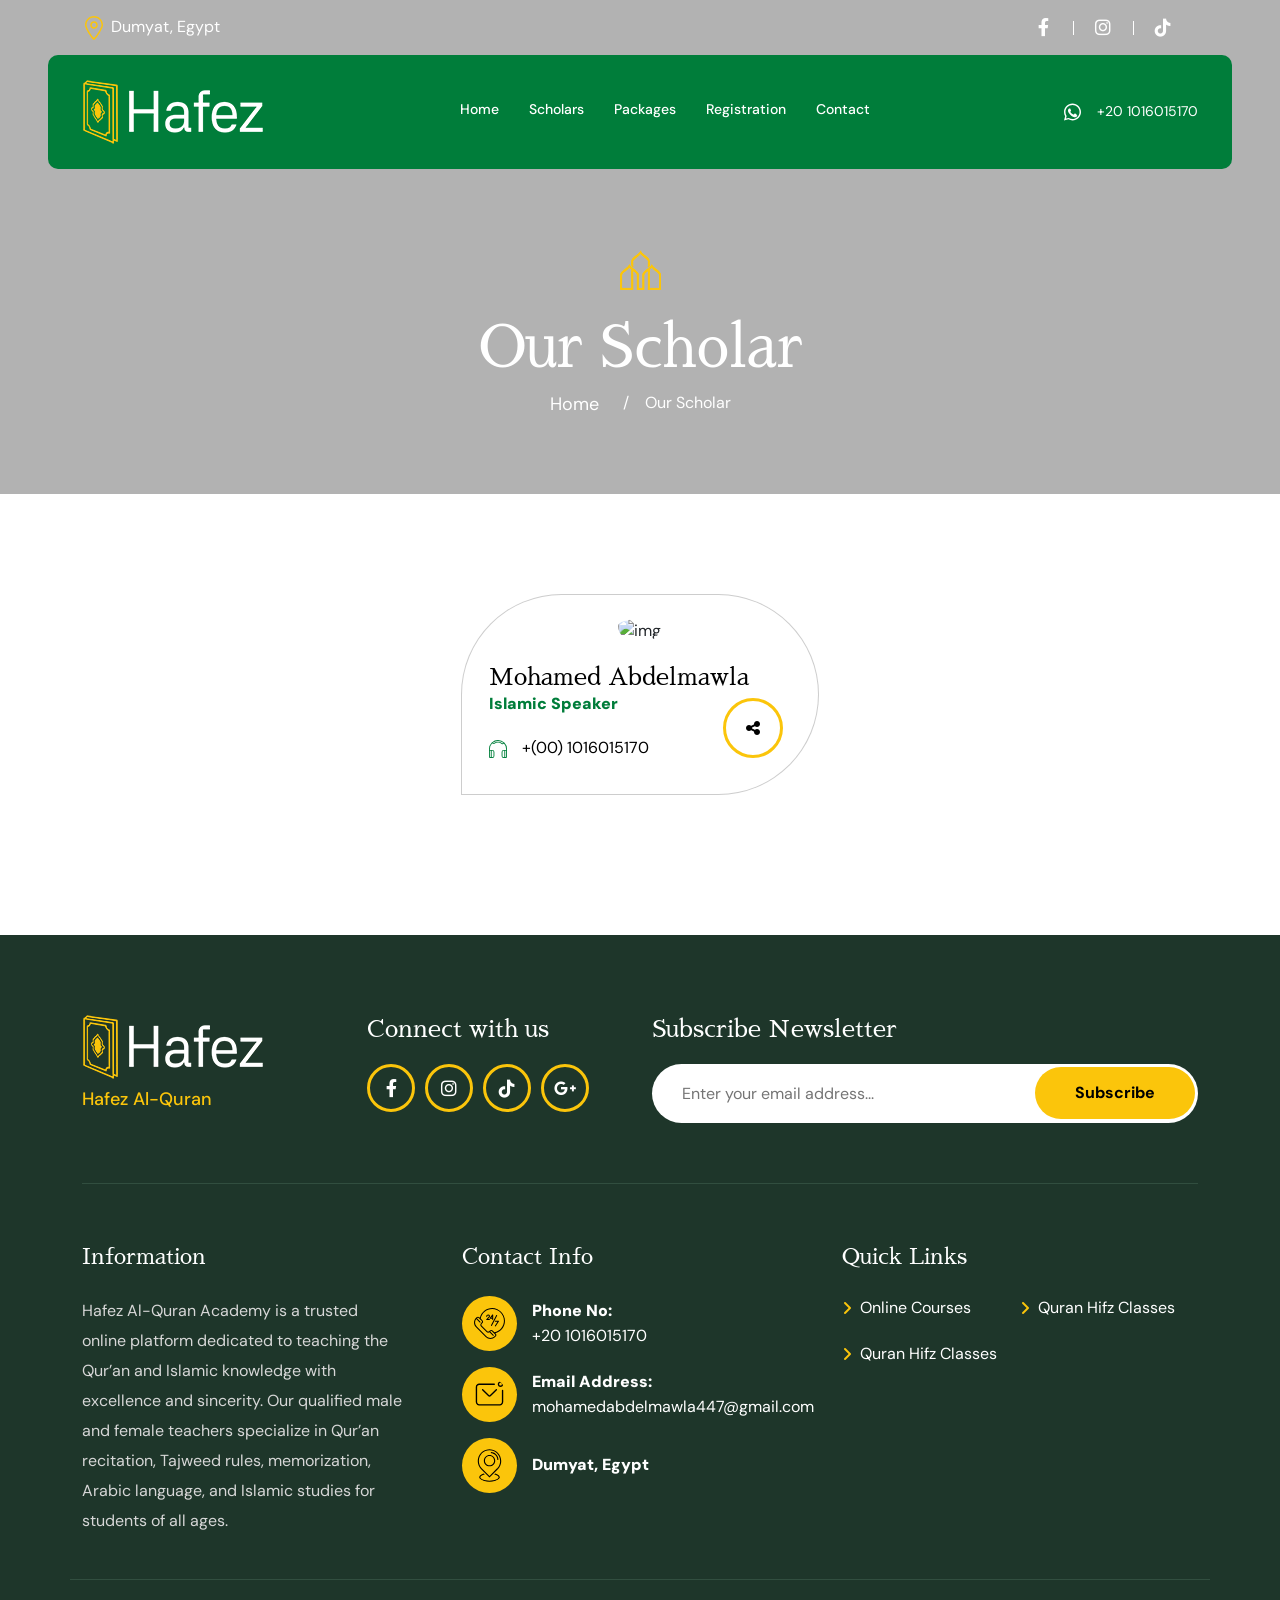
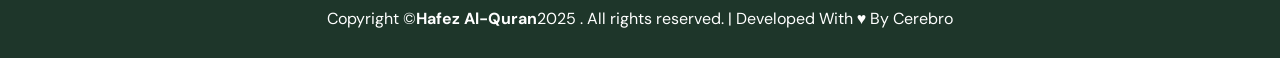
==== our-scholar.html @ 929da07e "Add files via upload" ====
<!DOCTYPE html>
<html lang="zxx">

<head>
  <meta charset="utf-8" />
  <meta name="viewport" content="width=device-width, initial-scale=1.0" />
  <title>Ibadah - Our Scholar</title>
  <link rel="icon" href="img/favicon.png" />
  <!-- CSS only -->
  <link rel="stylesheet" type="text/css" href="css/bootstrap.min.css" />
  <!-- fancybox -->
  <link rel="stylesheet" href="css/jquery.fancybox.min.css" />
  <link rel="stylesheet" href="css/nice-select.css" />
  <!-- Font Awesome 6 -->
  <link rel="stylesheet" href="css/fontawesome.min.css" />
  <!-- style -->
  <link rel="stylesheet" href="css/style.css" />
  <!-- responsive -->
  <link rel="stylesheet" href="css/responsive.css" />
  <script src="js/jquery-3.6.0.min.js"></script>
  <script src="js/preloader.js"></script>
</head>

<body>
  <!-- preloader -->
  <!-- <div class="preloader">
    <div class="loader">
      <div class="dot"></div>
      <div class="dot"></div>
      <div class="dot"></div>
      <div class="dot"></div>
    </div>
  </div> -->
  <!-- preloader end -->
  <!-- header -->
  <header>
    <div class="container">
      <div class="top-bar">
  
  
        <div class="row align-items-center">
  
          <div class="col-xl-6">
            <div class="d-flex align-items-center justify-content-start login">
              <div class="location">
                <i>
                  <svg width="24px" height="24px" viewBox="-4 0 32 32" version="1.1" xmlns="http://www.w3.org/2000/svg"
                    xmlns:xlink="http://www.w3.org/1999/xlink">
                    <g stroke="none" stroke-width="1" fill="none" fill-rule="evenodd">
                      <g transform="translate(-104.000000, -411.000000)" fill="#fbc50b">
                        <path
                          d="M116,426 C114.343,426 113,424.657 113,423 C113,421.343 114.343,420 116,420 C117.657,420 119,421.343 119,423 C119,424.657 117.657,426 116,426 L116,426 Z M116,418 C113.239,418 111,420.238 111,423 C111,425.762 113.239,428 116,428 C118.761,428 121,425.762 121,423 C121,420.238 118.761,418 116,418 L116,418 Z M116,440 C114.337,440.009 106,427.181 106,423 C106,417.478 110.477,413 116,413 C121.523,413 126,417.478 126,423 C126,427.125 117.637,440.009 116,440 L116,440 Z M116,411 C109.373,411 104,416.373 104,423 C104,428.018 114.005,443.011 116,443 C117.964,443.011 128,427.95 128,423 C128,416.373 122.627,411 116,411 L116,411 Z">
                        </path>
                      </g>
                    </g>
                  </svg> </i><span>Dumyat, Egypt</span>
              </div>
            </div>
          </div>
  
  
          <div class="col-xl-6">
            <div class="d-flex  justify-content-end">
              <ul class="social-media">
                <li>
                  <a href="https://www.facebook.com/share/1EqJup7CQc/?mibextid=wwXIfr"><i
                      class="fab fa-facebook-f icon"></i></a>
                </li>
                <li>
                  <a href="https://www.instagram.com/hafezalquran7?igsh=MWo2bjRhZ3BvcGZ4eg%3D%3D&utm_source=qr "><i
                      class="fab fa-instagram icon"></i></a>
                </li>
                <li>
                  <a href="http://www.tiktok.com/@hafezalquranacademy"><i class="fa-brands fa-tiktok"></i></a>
                </li>
              </ul>
            </div>
          </div>
  
  
        </div>
  
  
  
      </div>
      <div class="bottom-bar">
        <div class="two-bar">
          <div class="d-flex align-items-center justify-content-between">
            <div class="logo">
              <a href="index.html">
                <img alt="logo" src="img/logo.png" />
              </a>
            </div>
            <div class="bar-menu">
              <i class="fa-solid fa-bars"></i>
            </div>
          </div>
          <nav class="navbar">
            <ul class="navbar-links">
              <li class="navbar-dropdown">
                <a href="index.html">Home</a>
              </li>
              <li class="navbar-dropdown">
                <a href="our-scholar.html">Scholars</a>
              </li>
              <li class="navbar-dropdown">
                <a href="pricing-packages.html">Packages</a>
              </li>
              <li class="navbar-dropdown">
                <a href="registration.html">Registration</a>
              </li>
              <li class="navbar-dropdown">
                <a href="contact.html">Contact</a>
              </li>
            </ul>
          </nav>
          <div class="header-search">
            <a href="https://wa.me/+201016015170">
              <svg xmlns="http://www.w3.org/2000/svg" viewBox="0 0 256 256" width="48" height="48" fill="#25D366">
                <path
                  d="M128 0C57.3 0 0 57.3 0 128c0 22.6 5.9 44.5 17.1 63.8L0 256l65.1-17.1C84.5 250.1 106.4 256 128 256c70.7 0 128-57.3 128-128S198.7 0 128 0zm0 234c-19.7 0-38.8-5.3-55.6-15.2l-3.9-2.3-38.7 10.2 10.3-37.7-2.6-4.1C27.7 165.8 22 147.1 22 128 22 69.6 69.6 22 128 22s106 47.6 106 106-47.6 106-106 106zm58.2-72.5c-3.2-1.6-18.8-9.3-21.7-10.4-2.9-1.1-5-1.6-7.1 1.6-2.1 3.2-8.2 10.4-10.1 12.5-1.9 2.1-3.7 2.4-6.9.8-18.8-9.4-31.1-16.8-43.6-37.9-3.3-5.6 3.3-5.3 9.4-17.6 1-2 0.5-3.7-0.2-5.3-0.8-1.6-7.5-18-10.3-24.6-2.7-6.6-5.5-5.7-7.6-5.8-2-.1-4.4-.1-6.8-.1-2.3 0-6 0.9-9.1 4.3-3.2 3.5-12 11.6-12 28.5 0 16.9 12.3 33.2 14 35.5 1.6 2.3 24.3 39.6 59 55.6 8.2 3.5 14.6 5.6 19.6 7.1 8.2 2.6 15.7 2.2 21.6 1.3 6.6-1 19.5-7.2 22.3-14.2 2.7-7 2.7-13 1.9-14.2-.8-1.2-2.9-1.9-6.1-3.5z" />
              </svg>
              +20 1016015170</a>
          </div>
        </div>
      </div>
      <div class="mobile-nav hmburger-menu" id="mobile-nav" style="display: block">
        <div class="res-log">
          <a href="index.html">
            <img src="img/logo.png" alt="Responsive Logo" class="white-logo" />
          </a>
        </div>
        <ul>
          <li><a href="index.html">Home</a></li>
          <li class="navbar-dropdown">
            <a href="our-scholar.html">Scholars</a>
          </li>
          <li class="navbar-dropdown">
            <a href="pricing-packages.html">Packages</a>
          </li>
          <li class="navbar-dropdown">
            <a href="registration.html">Registration</a>
          </li>
          <li><a href="contact.html">Contact</a></li>
        </ul>
        <a href="JavaScript:void(0)" id="res-cross"></a>
      </div>
  </header>
  <!-- header end -->
  <section class="bannr-section" style="background-image: url(https://via.placeholder.com/1920x540)">
    <div class="container">
      <div class="bannr-text">
        <img src="img/heading-img.png" alt="icon" />
        <h2>Our Scholar</h2>
        <ol class="breadcrumb">
          <li class="breadcrumb-item">
            <a href="index.html">Home</a>
          </li>
          <li class="breadcrumb-item active" aria-current="page">
            Our Scholar
          </li>
        </ol>
      </div>
    </div>
  </section>




  <section class="gap our-scholar">
    <div class="container">
      <div class="Scholars_Items">

        <div class="scholars">
          <div class="opening-time hoverimg">
            <figure>
              <img src="https://pub-00c1b5b5b6ff441d87b85bd6e5e3a1e9.r2.dev/teacherFace.png" alt="img" />
            </figure>
            <div class="opening-time-text">
              <h3><a href="scholar-details.html">Mohamed Abdelmawla</a></h3>
              <span>Islamic Speaker</span>
              <a href="https://wa.me/201016015170"><svg xmlns="http://www.w3.org/2000/svg" viewBox="0 0 512 512">
                  <path
                    d="M442.77,80.93l.27-.27-9.39-9a256,256,0,0,0-351.8-3.23h0l-.29.28-9.43,8.77.23.23A257,257,0,0,0,0,256V480a32,32,0,0,0,32,32H94.4a59.2,59.2,0,0,0,59.2-59.2v-112a59.2,59.2,0,0,0-59.2-59.2H25.6V256A231.25,231.25,0,0,1,90.48,95.78l6.95,6.95c15.42,15.41,39.38,17.79,56.95,5.66a179.16,179.16,0,0,1,206,2,44.07,44.07,0,0,0,25.82,8.34,45.65,45.65,0,0,0,32.29-13.53L424.66,99A228.56,228.56,0,0,1,486.4,256v25.6H417.6a59.2,59.2,0,0,0-59.2,59.2v112A59.2,59.2,0,0,0,417.6,512H480a32,32,0,0,0,32-32V256A254,254,0,0,0,442.77,80.93ZM76.8,307.2H94.4A33.64,33.64,0,0,1,128,340.8v112a33.64,33.64,0,0,1-33.6,33.6H76.8Zm-25.6,0V486.4H32a6.41,6.41,0,0,1-6.4-6.4V307.2ZM400.41,87.09c-6.81,6.82-17.59,7.91-25.06,2.51a204.77,204.77,0,0,0-235.51-2.3c-7.42,5.13-17.65,4-24.31-2.68l-6.26-6.26a230.51,230.51,0,0,1,297,2.89ZM435.2,486.4H417.6A33.64,33.64,0,0,1,384,452.8v-112a33.64,33.64,0,0,1,33.6-33.6h17.6Zm51.2-6.4a6.41,6.41,0,0,1-6.4,6.4H460.8V307.2h25.6V480Z" />
                </svg>+(00) 1016015170</a>
            </div>
          </div>
          <div class="share-nodes">
            <a href="#"><i class="fa-solid fa-share-nodes"></i></a>
            <ul class="social-media">
              <li>
                <a href="https://www.facebook.com/share/16Pg9MuuJW/?mibextid=wwXIfr"><i
                    class="fab fa-facebook-f icon"></i></a>
              </li>
              <li>
                <a href="https://www.instagram.com/mohamed_n.abdelmawla?igsh=MXYzZWIwYjB5d2E4bQ%3D%3D&utm_source=qr "><i
                    class="fab fa-instagram icon"></i></a>
              </li>
              <li>
                <a href="https://www.tiktok.com/@mohamed_abdelmawla1?_t=ZS-8vRrGlW7H5c&_r=1"><i
                    class="fa-brands fa-tiktok"></i></a>
              </li>
            </ul>
          </div>
        </div>
      </div>
      <!-- <div class="center">
        <ul class="pagination">
          <li class="prev"><a href="#">Prev</a></li>
          <li><a href="#">1</a></li>
          <li><a href="#">2</a></li>
          <li><a href="#">3</a></li>
          <li><a href="#">...</a></li>
          <li><a href="#">18</a></li>
          <li class="next"><a href="#">next</a></li>
        </ul>
      </div> -->
    </div>
  </section>
  <footer style="background-image: url(https://via.placeholder.com/1920x760)">
    <div class="container">
      <div class="footer-top">
        <div class="row">
          <div class="col-lg-3 col-md-6">
            <div class="footer-logo">
              <img src="img/logo.png" alt="logo" />
              <h3>Hafez Al-Quran</h3>
            </div>
          </div>
          <div class="col-lg-3 col-md-6">
            <div class="connect-with">
              <h4>Connect with us</h4>
              <ul class="social-media">
                <li>
                  <a href="https://www.facebook.com/share/1EqJup7CQc/?mibextid=wwXIfr"><i
                      class="fab fa-facebook-f icon"></i></a>
                </li>
                <li>
                  <a href="https://www.instagram.com/hafezalquran7?igsh=MWo2bjRhZ3BvcGZ4eg%3D%3D&utm_source=qr "><i
                      class="fab fa-instagram icon"></i></a>
                </li>
                <li>
                  <a href="http://www.tiktok.com/@hafezalquranacademy"><i class="fa-brands fa-tiktok"></i></a>
                </li>
                <li>
                  <a href="mailto:mohamedabdelmawla447@gmail.com?subject=Hello&body=I wanted to reach out to you.">
                    <i class="fab fa-google-plus-g icon"></i>
                  </a>
                </li>
  
  
              </ul>
            </div>
          </div>
          <div class="col-lg-6">
            <div class="connect-with">
              <h4>Subscribe Newsletter</h4>
              <form class="subscribe">
                <input type="text" name="email" placeholder="Enter your email address..." />
                <button class="btn">Subscribe</button>
              </form>
            </div>
          </div>
        </div>
      </div>
      <div class="row Information pb-0">
        <div class="col-lg-4 col-md-6">
          <div class="widget-title">
            <h3>Information</h3>
            <p>
              Hafez Al-Quran Academy is a trusted online platform dedicated to teaching the Qur’an and Islamic knowledge
              with
              excellence and sincerity. Our qualified male and female teachers specialize in Qur’an recitation, Tajweed
              rules,
              memorization, Arabic language, and Islamic studies for students of all ages.
            </p>
          </div>
        </div>
        <div class="col-lg-4 col-md-6">
          <div class="Information widget-title">
            <h3>Contact info</h3>
            <div class="contact-info">
              <i>
                <svg viewBox="0 0 64 64" xmlns="http://www.w3.org/2000/svg" data-name="Layer 1">
                  <path
                    d="m31.965 23.341h-2.992l2.965-2.991c1.005-1.014 1.302-2.534.757-3.873-.526-1.293-1.705-2.11-3.14-2.133-2.196 0-3.982 1.786-3.982 3.981 0 .552.448 1 1 1s1-.448 1-1c0-1.092.889-1.981 2.014-1.981.812.013 1.147.625 1.254.887.193.474.209 1.172-.325 1.71l-4.655 4.695c-.284.287-.368.716-.213 1.089s.519.615.923.615h5.392c.552 0 1-.448 1-1s-.448-1-1-1z" />
                  <path
                    d="m37.2 24.34c0 .552.448 1 1 1s1-.448 1-1v-8.999c0-.429-.274-.811-.681-.948s-.856 0-1.115.342l-4.887 6.428c-.23.303-.269.709-.1 1.05s.516.556.896.556h3.887zm-1.871-3.571 1.871-2.46v2.46z" />
                  <path
                    d="m49.348 26.73h-6.066c-.552 0-1 .448-1 1s.448 1 1 1h4.186l-5.015 7.441c-.309.458-.188 1.08.27 1.388.171.116.366.171.558.171.321 0 .637-.155.83-.441l6.066-9c.207-.307.228-.702.054-1.029-.173-.326-.513-.53-.883-.53z" />
                  <path
                    d="m46.349 15.547c-.488-.257-1.093-.068-1.35.42l-10.128 19.279c-.257.489-.069 1.093.42 1.35.148.078.307.115.464.115.36 0 .708-.194.886-.535l10.128-19.279c.257-.489.069-1.093-.42-1.35z" />
                  <path
                    d="m37.3 2c-11.493 0-21.285 7.795-23.974 18.782l-1.047-1.047c-1.398-1.399-3.838-1.399-5.238 0l-1.206 1.206c-.083.083-.153.173-.233.258-.023.019-.052.027-.074.049-.036.036-.052.083-.082.124-4.698 5.131-4.578 13.119.389 18.086l18.708 18.708c2.552 2.553 5.905 3.829 9.258 3.829s6.706-1.276 9.258-3.829l1.206-1.206c.7-.7 1.085-1.63 1.085-2.619s-.385-1.919-1.085-2.619l-1.047-1.047c10.987-2.689 18.782-12.48 18.782-23.974 0-13.62-11.081-24.7-24.7-24.7zm5.551 53.545-1.206 1.206c-4.326 4.326-11.363 4.325-15.688 0l-18.708-18.708c-3.981-3.981-4.288-10.254-.941-14.601l6.589 6.589c.195.195.451.293.707.293s.512-.098.707-.293c.391-.391.391-1.023 0-1.414l-6.662-6.662.806-.806c.322-.322.75-.499 1.205-.499s.883.177 1.205.499l6.232 6.231c.664.665.664 1.746 0 2.41l-1.51 1.51c-1.774 1.774-1.774 4.66 0 6.434l10.671 10.671c1.529 1.53 3.883 1.733 5.64.625l6.732 6.732c.195.195.451.293.707.293s.512-.098.707-.293c.391-.391.391-1.023 0-1.414l-6.648-6.648.806-.806c.664-.664 1.746-.664 2.41 0l6.239 6.24c.322.322.499.75.499 1.205s-.177.883-.499 1.205zm-1.317-6.555-3.508-3.508c-1.443-1.444-3.793-1.443-5.238 0l-1.51 1.51c-.995.995-2.612.994-3.606 0l-10.671-10.671c-.994-.994-.994-2.612 0-3.606l1.51-1.51c1.444-1.444 1.444-3.794 0-5.238l-3.501-3.5c2.026-10.726 11.311-18.466 22.29-18.466 12.517 0 22.7 10.183 22.7 22.7 0 10.978-7.74 20.264-18.466 22.29z" />
                </svg>
              </i>
              <div>
                <h5>Phone no:</h5>
                <a href="https://wa.me/+201016015170"> +20 1016015170</a>
              </div>
            </div>
            <div class="contact-info">
              <i>
                <svg fill="none" height="48" viewBox="0 0 48 48" width="48" xmlns="http://www.w3.org/2000/svg">
                  <g clip-rule="evenodd" fill="rgb(0,0,0)" fill-rule="evenodd">
                    <path
                      d="m9 10c-1.65685 0-3 1.3431-3 3v22c0 1.6569 1.34315 3 3 3h30c1.6569 0 3-1.3431 3-3v-17c0-.5523.4477-1 1-1s1 .4477 1 1v17c0 2.7614-2.2386 5-5 5h-30c-2.76142 0-5-2.2386-5-5v-22c0-2.7614 2.23858-5 5-5h22c.5523 0 1 .44772 1 1s-.4477 1-1 1z" />
                    <path
                      d="m13.2929 16.2929c.3905-.3905 1.0237-.3905 1.4142 0l8.5858 8.5858c.3905.3905 1.0237.3905 1.4142 0l8.5858-8.5858c.3905-.3905 1.0237-.3905 1.4142 0s.3905 1.0237 0 1.4142l-8.5858 8.5858c-1.1716 1.1716-3.071 1.1716-4.2426 0l-8.5858-8.5858c-.3905-.3905-.3905-1.0237 0-1.4142z" />
                    <path
                      d="m40 11c1.1046 0 2-.8954 2-2 0-1.10457-.8954-2-2-2s-2 .89543-2 2c0 1.1046.8954 2 2 2zm0 2c2.2091 0 4-1.7909 4-4 0-2.20914-1.7909-4-4-4s-4 1.79086-4 4c0 2.2091 1.7909 4 4 4z" />
                  </g>
                </svg>
              </i>
              <div>
                <h5>Email Address:</h5>
                <a href="mailto:mohamedabdelmawla447@gmail.com">mohamedabdelmawla447@gmail.com</a>
              </div>
            </div>
            <div class="contact-info">
              <i>
                <svg id="LOCATION" height="512" viewBox="0 0 1800 1800" width="512" xmlns="http://www.w3.org/2000/svg">
                  <g>
                    <g>
                      <path
                        d="m899.993 1556.267 441.512-441.511c8.202-7.819 26.127-26.384 26.893-27.184l.36-.383c110.946-118.997 172.046-274.141 172.046-436.851 0-353.342-287.463-640.805-640.803-640.805-353.342 0-640.805 287.463-640.805 640.805 0 162.714 61.1 317.857 172.038 436.851zm.008-1485.108c319.355 0 579.179 259.818 579.179 579.18 0 146.968-55.159 287.114-155.315 394.639-5.202 5.387-19.292 19.873-25.095 25.383l-398.764 398.739-424.049-424.315c-100.055-107.499-155.137-247.556-155.137-394.446 0-319.362 259.814-579.18 579.181-579.18z"
                        fill="rgb(0,0,0)" />
                    </g>
                    <g>
                      <path
                        d="m998.745 225.279c110.577 0 325.781 120.91 325.781 342.553 0 17.018 13.789 30.812 30.812 30.812 17.014 0 30.812-13.794 30.812-30.812 0-115.37-50.989-222.331-143.563-301.184-73.464-62.566-169.175-102.994-243.842-102.994-17.014 0-30.812 13.794-30.812 30.813s13.798 30.812 30.812 30.812z"
                        fill="rgb(0,0,0)" />
                    </g>
                    <g>
                      <path
                        d="m1286.716 1361.056c-24.003-9.809-49.854-18.548-77.134-26.264l-50.474 50.478c148.765 35.502 240.488 98.79 240.488 157.599 0 87.962-205.171 185.974-499.596 185.974-294.417 0-499.597-98.012-499.597-185.974 0-58.805 91.723-122.097 240.488-157.599l-50.478-50.478c-27.271 7.716-53.126 16.455-77.121 26.264-112.537 45.995-174.513 110.563-174.513 181.813s61.977 135.817 174.513 181.813c103.793 42.422 241.128 65.785 386.708 65.785 145.582 0 282.921-23.363 386.715-65.785 112.536-45.995 174.504-110.563 174.504-181.813s-61.967-135.818-174.503-181.813z"
                        fill="rgb(0,0,0)" />
                    </g>
                    <g>
                      <path
                        d="m901.771 945.221c-171.172 0-310.434-139.256-310.434-310.425s139.262-310.426 310.434-310.426 310.434 139.256 310.434 310.425-139.262 310.426-310.434 310.426zm0-559.226c-137.193 0-248.809 111.612-248.809 248.801s111.616 248.801 248.809 248.801c137.192 0 248.809-111.612 248.809-248.801s-111.616-248.801-248.809-248.801z"
                        fill="rgb(0,0,0)" />
                    </g>
                  </g>
                </svg>
              </i>
              <h5>Dumyat, Egypt</h5>
            </div>
          </div>
        </div>
        <div class="col-lg-4 col-md-6">
          <div class="widget-title">
            <h3>Quick Links</h3>
            <ul>
              <li>
                <i class="fa-solid fa-angle-right"></i><a href="pricing-packages.html">Online Courses</a>
              </li>
  
  
              <li>
                <i class="fa-solid fa-angle-right"></i><a href="pricing-packages.html">Quran Hifz Classes</a>
              </li>
  
  
              <li>
                <i class="fa-solid fa-angle-right"></i><a href="pricing-packages.html">Quran Hifz Classes</a>
              </li>
  
            </ul>
          </div>
        </div>
      </div>
      <div class="wpo-lower-footer d-flex justify-content-center align-items-center">
        <p>
          Copyright ©<a href="#"><b>Hafez Al-Quran</b></a>2025 . All rights reserved. | Developed With ♥️ By <a
            target="_blank" href="https://osama-megahed7.pages.dev/">Cerebro</a>
        </p>
        <!-- <div class="d-flex align-items-center">
            <a href="#"> Terms and Conditions</a>
            <div class="border"></div>
            <a href="#">Privacy Policy</a>
          </div> -->
      </div>
    </div>
  </footer>
  <!-- search-popup -->
  <div class="search-popup">
    <button class="close-search"><i class="fa-solid fa-xmark"></i></button>
    <form method="post" action="#">
      <div class="form-group">
        <input type="search" name="search-field" value="" placeholder="Search Here" required="" />
        <button type="submit"><i class="fa fa-search"></i></button>
      </div>
    </form>
  </div>
  <!-- search-popup end -->
  <!-- progress -->
  <div id="progress">
    <span id="progress-value"><i class="fa-solid fa-up-long"></i></span>
  </div>
  <!-- Bootstrap Js -->
  <script src="js/bootstrap.min.js"></script>
  <script src="js/jquery.nice-select.min.js"></script>
  <!-- fancybox -->
  <script src="js/jquery.fancybox.min.js"></script>
  <script src="js/custom.js"></script>
</body>

</html>
---- css/nice-select.css ----
.nice-select {
  -webkit-tap-highlight-color: transparent;
  background-color: #fff;
  border-radius: 5px;
  border: solid 1px #e8e8e8;
  box-sizing: border-box;
  clear: both;
  cursor: pointer;
  display: block;
  float: left;
  font-family: inherit;
  font-size: 14px;
  font-weight: normal;
  height: 42px;
  line-height: 40px;
  outline: none;
  padding-left: 18px;
  padding-right: 30px;
  position: relative;
  text-align: left !important;
  -webkit-transition: all 0.2s ease-in-out;
  transition: all 0.2s ease-in-out;
  -webkit-user-select: none;
     -moz-user-select: none;
      -ms-user-select: none;
          user-select: none;
  white-space: nowrap;
  width: auto; }
  .nice-select:hover {
    border-color: #dbdbdb; }
  .nice-select:active, .nice-select.open, .nice-select:focus {
    border-color: #999; }
  .nice-select:after {
    border-bottom: 2px solid #999;
    border-right: 2px solid #999;
    content: '';
    display: block;
    height: 5px;
    margin-top: -4px;
    pointer-events: none;
    position: absolute;
    right: 12px;
    top: 50%;
    -webkit-transform-origin: 66% 66%;
        -ms-transform-origin: 66% 66%;
            transform-origin: 66% 66%;
    -webkit-transform: rotate(45deg);
        -ms-transform: rotate(45deg);
            transform: rotate(45deg);
    -webkit-transition: all 0.15s ease-in-out;
    transition: all 0.15s ease-in-out;
    width: 5px; }
  .nice-select.open:after {
    -webkit-transform: rotate(-135deg);
        -ms-transform: rotate(-135deg);
            transform: rotate(-135deg); }
  .nice-select.open .list {
    opacity: 1;
    pointer-events: auto;
    -webkit-transform: scale(1) translateY(0);
        -ms-transform: scale(1) translateY(0);
            transform: scale(1) translateY(0); }
  .nice-select.disabled {
    border-color: #ededed;
    color: #999;
    pointer-events: none; }
    .nice-select.disabled:after {
      border-color: #cccccc; }
  .nice-select.wide {
    width: 100%; }
    .nice-select.wide .list {
      left: 0 !important;
      right: 0 !important; }
  .nice-select.right {
    float: right; }
    .nice-select.right .list {
      left: auto;
      right: 0; }
  .nice-select.small {
    font-size: 12px;
    height: 36px;
    line-height: 34px; }
    .nice-select.small:after {
      height: 4px;
      width: 4px; }
    .nice-select.small .option {
      line-height: 34px;
      min-height: 34px; }
  .nice-select .list {
    background-color: #fff;
    border-radius: 5px;
    box-shadow: 0 0 0 1px rgba(68, 68, 68, 0.11);
    box-sizing: border-box;
    margin-top: 4px;
    opacity: 0;
    overflow: hidden;
    padding: 0;
    pointer-events: none;
    position: absolute;
    top: 100%;
    left: 0;
    -webkit-transform-origin: 50% 0;
        -ms-transform-origin: 50% 0;
            transform-origin: 50% 0;
    -webkit-transform: scale(0.75) translateY(-21px);
        -ms-transform: scale(0.75) translateY(-21px);
            transform: scale(0.75) translateY(-21px);
    -webkit-transition: all 0.2s cubic-bezier(0.5, 0, 0, 1.25), opacity 0.15s ease-out;
    transition: all 0.2s cubic-bezier(0.5, 0, 0, 1.25), opacity 0.15s ease-out;
    z-index: 9; }
    .nice-select .list:hover .option:not(:hover) {
      background-color: transparent !important; }
  .nice-select .option {
    cursor: pointer;
    font-weight: 400;
    line-height: 40px;
    list-style: none;
    min-height: 40px;
    outline: none;
    padding-left: 18px;
    padding-right: 29px;
    text-align: left;
    -webkit-transition: all 0.2s;
    transition: all 0.2s; }
    .nice-select .option:hover, .nice-select .option.focus, .nice-select .option.selected.focus {
      background-color: #f6f6f6; }
    .nice-select .option.selected {
      font-weight: bold; }
    .nice-select .option.disabled {
      background-color: transparent;
      color: #999;
      cursor: default; }

.no-csspointerevents .nice-select .list {
  display: none; }

.no-csspointerevents .nice-select.open .list {
  display: block; }
---- css/style.css ----
/*-----------------------------------------------------------------------------------

    [Master Stylesheet]

    Project:    Ibadah
    
    Version:    1.0

-----------------------------------------------------------------------------------

    [Table of contents]

        01. header-top
        02. navbar
        03. two-bar
        04. mobile-nav
        05. btn
        06. hero-section
        07. Search Popup
        08. namaz-time
        09. heading
        10. islamic-history
        11. real-history-book
        12. community
        13. courses
        14. scholar
        15. logos
        16. listen-holy
        17. support-us
        18. progressbar
        19. pillars
        20. count-style
        21. islamic-mosque
        22. islamic-ayat
        23. navigating
        24. countdown
        25. join-our-community
        26. blog
        27. footer
        28. footer-logo
        29. subscribe
        30. widget-title
        31. wpo-lower-footer
        32. ul.social-media
        33. hoverimg
        34. header.two
        35. hero-section.two
        36. namaz-timing-schedule
        37. opening-time
        38. plan-visit
        39. welcome-to-ibadat
        40. surat-download
        41. audio-ayat
        42. scholars-two
        43. service
        44. video img
        45. travel-package
        46. program
        47. courses-two
        48. blog-two
        49. masjid
        50. gallery
        51. footer two
        52. learn-quran
        53. bannr
        54. breadcrumb
        55. sidebar
        56. recent-post
        57. ul.categories
        58. Photo Gallery
        59. our-blog
        60. pagination
        61. blog-details-style
        62. quote-color
        63. drop-caps-work
        64. post-tags
        65. about-instructor
        66. donation-collected
        67. comment
        68. leave-comment
        69. our-courses
        70. scholars-details
        71. content
        72. error-404
        73. courses-details
        74. accordion-section
        75. client-info
        76. courses-details-sidebar
        77. upcoming-text
        78. campaigns-text
        79. donate-now 
        80. preloader
        81. Go To Top


-----------------------------------------------------------------------------------*/

@import url('https://fonts.googleapis.com/css2?family=Sawarabi+Mincho&display=swap');
@import url('https://fonts.googleapis.com/css2?family=DM+Sans:opsz,wght@9..40,200;9..40,300;9..40,400;9..40,500;9..40,600;9..40,700;9..40,800;9..40,900;9..40,1000&display=swap');

:root {
    --theme-colour: #fbc50b;
    --common-colour: #007d3a;
    --common-font: 'Sawarabi Mincho';
    --main-color: #016b5c;
    --accent-color: #f4b400;
    --bg-light: #f9f9f9;
    --text-color: #333;


}


body,
html {
    font-family: 'DM Sans';
    overflow-x: hidden;
}

p {
    font-size: 16px;
    line-height: 30px;
    color: #555;
    margin: 0;
    font-weight: 400;
}

* {
    margin: 0;
    padding: 0;
}

figure {
    margin-bottom: 0;
}

h1 {
    font-size: 70px;
    font-family: var(--common-font);
}

h2 {
    font-size: 60px;
}

a,
h2,
h3,
h4,
h5,
h6 {
    color: #000;
    margin: 0;
}

a {
    text-decoration: none;
}

ul {
    padding: 0;
    margin: 0;
}

li {
    display: block;
}

figure {
    overflow: hidden;
}

.wide_container {
    width: 93%;
    margin: auto;
}

.gap {
    padding-top: 120px;
    padding-bottom: 120px;
}

.no-top {
    padding-top: 0;
}

.no-bottom {
    padding-bottom: 0;
}

/* 01. header-top */
.content-header {
    display: flex;
    align-items: center;
}

.content-header svg {
    width: 24px;
    height: auto;
}

.content-header h4 {
    padding-left: 6px;
    font-size: 16px;
    color: #fff;
}

.login a {
    font-size: 14px;
    color: #fff;
}

.login {
    justify-content: end;
}

.top-bar {
    padding: 15px 0;
}

header {
    position: absolute;
    width: 100%;
    z-index: 2;
}

/* 02. navbar */
.navbar {
    display: flex;
    align-items: center;
    position: relative;
    justify-content: center;
    padding: 0;
}

.navbar-logo {
    color: #ff3f34;
    text-decoration: none;
    font-size: 25px;
    padding: 0px 20px;
}

.navbar-links {
    list-style-type: none;
    display: flex;
}

.navbar-links li:not(:last-child) {
    padding-right: 40px;
}

.navbar-links li a {
    display: block;
    text-decoration: none;
    color: #707070;
    transition: 0.4s all;
    padding-bottom: 10px;
    padding-top: 10px;
}

.navbar-links li.navbar-dropdown {
    position: relative;
}

.navbar-links li.navbar-dropdown:hover .dropdown {
    visibility: visible;
    opacity: 1;
    transform: translatex(0px);
    z-index: 1111;
}

.navbar-links li.navbar-dropdown .dropdown {
    visibility: hidden;
    opacity: 0;
    position: absolute;
    top: 100%;
    transform: translatex(50px);
    left: 0;
    width: 230px;
    box-shadow: 0px 10px 10px 3px hsl(0deg 0% 0% / 16%);
    z-index: 111;
    transition: 0.4s all;
}

.navbar-links li.navbar-dropdown .dropdown a {
    font-size: 16px;
    padding-left: 25px;
    padding-top: 15px;
    padding-bottom: 15px;
    font-weight: 700;
    border: 0;
    position: relative;
    text-transform: capitalize;
    color: #000;
    background-color: #FFF;
}

.navbar-links li.navbar-dropdown .dropdown a:not(:last-child):before {
    content: "";
    z-index: 11;
    position: absolute;
    height: 1px;
    background-color: #58585829;
    width: 75%;
    bottom: 0;
}

.navbar-links li:hover>a {
    border-bottom: 5px solid var(--theme-colour);
}

.navbar-links li>a {
    border-bottom: 5px solid transparent;
    color: white;
    text-transform: capitalize;
    font-size: 18px;
    font-weight: 500;
}

.hamburger-icon {
    display: flex;
    align-items: center;
    justify-content: end;
}

.hamburger-icon svg {
    width: 25px;
    height: 25px;
    fill: black;
    margin-right: 20px;
    display: block;
}

/* 03. two-bar */
.two-bar {
    background-color: var(--common-colour);
    padding: 25px 0;
    position: relative;
    display: flex;
    justify-content: space-between;
    align-items: center;
}

.two-bar:before {
    border-top-left-radius: 10px;
    top: 0;
    content: "";
    position: absolute;
    width: 34px;
    height: 100%;
    background-color: var(--common-colour);
    left: -34px;
    border-bottom-left-radius: 10px;
}

.two-bar:after {
    border-top-right-radius: 10px;
    top: 0;
    content: "";
    position: absolute;
    width: 34px;
    height: 100%;
    background-color: var(--common-colour);
    right: -34px;
    border-bottom-right-radius: 10px;
}

.logo {
    z-index: 1;

}

.logoHeader a img {
    /* width: 70% !important; */
}

.header-search svg {
    fill: #fff;
    width: 20px;
    margin-right: 16px;
}

header ul.social-media i {
    height: 0;
    width: 50px;
    border: 0;
    background-color: transparent;
}

header ul.social-media li {
    position: relative;
}

header ul.social-media li:not(:last-child):after {
    top: -6px;
    content: "";
    width: 1px;
    height: 14px;
    position: absolute;
    background-color: white;
    right: -6px;
}

header ul.social-media i:hover {
    color: var(--theme-colour);
}

.location span {
    color: #fff;
}

/* 04. mobile-nav */
.mobile-nav {
    position: fixed;
    top: 0;
    left: 0;
    width: 30%;
    height: 100%;
    background-color: #000;
    padding: 50px 40px 15px;
    z-index: 5;
    transition: 0.45s ease-in-out;
    transform: translateX(-101%);
    -webkit-transform: translateX(-101%);
    -moz-transform: translateX(-101%);
    -o-transform: translateX(-101%);
    overflow-y: auto;
}

.mobile-nav ul li a svg {
    width: 11px;
}

.for #nav-icon4 {
    color: black;
}

#nav-icon4 span:nth-child(1) {
    top: 0px;
    -webkit-transform-origin: left center;
    -moz-transform-origin: left center;
    -o-transform-origin: left center;
    transform-origin: left center;
}

#nav-icon4 span:nth-child(2) {
    top: 13px;
    -webkit-transform-origin: left center;
    -moz-transform-origin: left center;
    -o-transform-origin: left center;
    transform-origin: left center;
}

.responsive-bar {
    display: none;
}

#nav-icon4 span:nth-child(3) {
    top: 25px;
    -webkit-transform-origin: left center;
    -moz-transform-origin: left center;
    -o-transform-origin: left center;
    transform-origin: left center;
}

#nav-icon4.open span:nth-child(1) {
    -webkit-transform: rotate(45deg);
    -moz-transform: rotate(45deg);
    -o-transform: rotate(45deg);
    transform: rotate(45deg);
    top: -3px;
    left: 8px;
}

#nav-icon4.open span:nth-child(2) {
    width: 0%;
    opacity: 0;
}

#nav-icon4.open span:nth-child(3) {
    -webkit-transform: rotate(-45deg);
    -moz-transform: rotate(-45deg);
    -o-transform: rotate(-45deg);
    transform: rotate(-45deg);
    top: 35px;
    left: 8px;
}

i#nav-icon4 {
    display: none;
}

#nav-icon4 {
    width: 40px;
    height: 25px;
    position: relative;
    -webkit-transform: rotate(0deg);
    -moz-transform: rotate(0deg);
    -o-transform: rotate(0deg);
    transform: rotate(0deg);
    -webkit-transition: .5s ease-in-out;
    -moz-transition: .5s ease-in-out;
    -o-transition: .5s ease-in-out;
    transition: .5s ease-in-out;
    cursor: pointer;
    display: none;
    font-size: 25px;
    color: white;
}

#nav-icon4 span {
    display: block;
    position: absolute;
    height: 3px;
    width: 100%;
    opacity: 1;
    left: 0;
    -webkit-transform: rotate(0deg);
    -moz-transform: rotate(0deg);
    -o-transform: rotate(0deg);
    transform: rotate(0deg);
    -webkit-transition: .25s ease-in-out;
    -moz-transition: .25s ease-in-out;
    -o-transition: .25s ease-in-out;
    transition: .25s ease-in-out;
}

.mobile-nav>ul>li.menu-item-has-children:before {
    color: #fff;
    position: absolute;
    top: 17px;
    right: 0;
    font-family: "Font Awesome 5 Free";
    content: "\f054";
    display: inline-block;
    padding-right: 3px;
    vertical-align: middle;
    font-weight: 900;
    font-size: 11px;
}

.mobile-nav>ul>li.menu-item-has-children.active:before {
    transform: rotate(90deg);
    color: var(--theme-colour);
}

.mobile-nav>ul>li {
    position: relative;
    border-bottom: 0px solid #d4d4d4;
    padding: 10px 0;
    display: block;
}

.mobile-nav>ul>li:not(:last-child) {
    border-bottom: 1px solid #5b5b5b;
}

.mobile-nav>ul li>a {
    font-size: 14px;
    line-height: 26px;
    text-transform: capitalize;
    color: #fff;
}

.mobile-nav>ul>li>a {
    font-size: 16px;
    line-height: 30px;
}

.mobile-nav>ul>li.menu-item-has-children>ul.sub-menu {
    padding-left: 25px;
    padding-top: 10px;
    padding-bottom: 5px;
    position: absolute;
    height: 0;
    opacity: 0;
    visibility: hidden;
    transform: translatey(15px);
    -webkit-transform: translatey(15px);
    -moz-transform: translatey(15px);
    -o-transform: translatey(15px);
    border-top: 1px solid #5b5b5b;
    margin-top: 8px;
}

.mobile-nav>ul>li.menu-item-has-children.active>ul.sub-menu {
    position: relative;
    height: auto;
    opacity: 1;
    visibility: visible;
    transform: translatey(0);
    -webkit-transform: translatey(0);
    -moz-transform: translatey(0);
    -o-transform: translatey(0);
    transition: .5s;
}

.mobile-nav>ul>li.menu-item-has-children.active>ul.sub-menu li {
    padding: 5px 0;
    position: relative;
}

.res-log img {
    width: auto;
}

.mobile-nav>ul>li.menu-item-has-children.active>ul.sub-menu li:before {
    content: "";
    width: 6px;
    height: 6px;
    position: absolute;
    top: 50%;
    transform: translateY(-50%);
    -webkit-transform: translateY(-50%);
    -moz-transform: translateY(-50%);
    -o-transform: translateY(-50%);
    left: -13px;
    background-color: var(--theme-colour);
}

.res-log {
    margin-bottom: 30px;
}

.res-rights p {
    color: #d6d6d6;
    font-weight: bold;
    letter-spacing: 5px;
    margin-top: 30px;
}

.mobile-nav.open {
    transform: translateX(0) !important;
    z-index: 33333333;
    box-shadow: 3px 3px 39px -4px rgba(0, 0, 0, 0.75);
    -webkit-box-shadow: 3px 3px 39px -4px rgba(0, 0, 0, 0.75);
    -moz-box-shadow: 3px 3px 39px -4px rgba(0, 0, 0, 0.75);
}

li.menu-item-has-children.active {
    background-color: transparent;
}

.mobile-nav a#res-cross:before {
    content: "\f057";
    font-family: "Font Awesome 5 Free";
    display: inline-block;
    padding-right: 3px;
    vertical-align: middle;
    font-weight: 900;
    width: 35px;
    height: 35px;
    background-repeat: no-repeat;
    position: absolute;
    top: 15px;
    right: 20px;
    color: #fff;
    font-size: 28px;
}

.bar-menu i {
    color: black;
    background-color: transparent;
    font-size: 24px;
}

.bar-menu {
    z-index: 1;
    display: none;
}

.responsive-bar-slider {
    display: flex;
    align-items: center;
    justify-content: space-between;
    position: relative;
}

.bar-menu i {
    margin-right: 20px;
    font-size: 26px;
}

/* 05. btn */
.btn {
    text-transform: capitalize;
    border-radius: 50px;
    color: #000 !important;
    line-height: 16px;
    overflow: hidden;
    padding: 20px 50px;
    position: relative;
    font-weight: 700;
    text-align: center;
    white-space: pre;
    z-index: 1;
    border: 0;
    background-color: var(--theme-colour);
    padding: 20px 43px;
    border-radius: 55px;
    color: #000;
    font-weight: bold;
}

.btn:after {
    background-color: #1c1e211f;
    border-radius: 50%;
    content: '';
    height: 167px;
    min-width: 167px;
    position: absolute;
    top: 100%;
    transition: transform .7s cubic-bezier(.66, .00, .34, 1.00);
    width: 100%;
    z-index: -1;
    left: 0;
}

.btn:hover:after {
    transform: scale(2.47) translateY(0);
    top: 100%;
}



/* 06. hero-section */
.hero-section {
    padding-top: 320px;
    position: relative;
    background-repeat: no-repeat;
    background-size: cover;
    padding-bottom: 200px;
    height: 100vh;
}

.hero-text,
.hero-img {
    position: relative;
}

.hero-text {
    width: 70%;
}

.hero-section:before {
    position: absolute;
    width: 100%;
    height: 100%;
    content: "";
    top: 0;
    left: 0;
    background-color: #000000;
    opacity: .3;
}

.hero-text h4 {
    color: #fff;
    font-size: 40px;
    font-weight: bold;
}

.hero-text h1 {
    font-size: 80px;
    color: #fff;
    font-weight: 300;
    padding-bottom: 10px;
}

.hero-text p {
    padding-bottom: 58px;
    color: #fff;
    font-size: 22px;
    width: 98%;
}

.hero-img {
    text-align: right;
}

.owl-carousel .owl-item img {
    width: auto;
}

.hero-img {
    display: flex;
    justify-content: end;
}



.slider-home-1 .owl-item img.hero-img-style {
    transform: scale(1);
    transition: transform 10000ms ease, -webkit-transform 10000ms ease;
}

.slider-home-1 .owl-item.active img.hero-img-style {
    -webkit-transform: scale(1.1);
    transform: scale(1.1);
}

.slider-ayat button.owl-dot,
.slider-home-1 button.owl-dot {
    width: 45px;
    height: 3px;
    background-color: var(--theme-colour);
    opacity: .4;
    margin-left: 10px;
}

.slider-ayat button.owl-dot.active,
.slider-home-1 button.owl-dot.active {
    width: 45px;
    opacity: 1;
    height: 3px;
    background-color: var(--theme-colour);
}

.owl-theme .owl-dots .owl-dot span {
    display: none !important;
}

.slider-home-1 .owl-dots {
    left: 14%;
    position: absolute;
    bottom: 60px;
}

.hero-section img.hero-img-style {
    position: absolute;
    top: 0;
    height: 100vh;
    width: 100%;
}

/* 07. Search Popup */
.search-popup {
    position: fixed;
    left: 0;
    top: 0;
    height: 100vh;
    width: 100%;
    z-index: 99999;
    margin-top: -540px;
    transform: translateY(-100%);
    background-color: rgba(0, 0, 0, 0.90);
    -webkit-transition: all 500ms cubic-bezier(0.860, 0.000, 0.070, 1.000);
    -moz-transition: all 500ms cubic-bezier(0.860, 0.000, 0.070, 1.000);
    -o-transition: all 500ms cubic-bezier(0.860, 0.000, 0.070, 1.000);
    transition: all 1500ms cubic-bezier(0.860, 0.000, 0.070, 1.000);
    /* easeInOutQuint */
    -webkit-transition-timing-function: cubic-bezier(0.860, 0.000, 0.070, 1.000);
    -moz-transition-timing-function: cubic-bezier(0.860, 0.000, 0.070, 1.000);
    -o-transition-timing-function: cubic-bezier(0.860, 0.000, 0.070, 1.000);
    transition-timing-function: cubic-bezier(0.860, 0.000, 0.070, 1.000);
    /* easeInOutQuint */
}

.search-popup {
    width: 100%;
}

.search-active .search-popup {
    transform: translateY(0%);
    margin-top: 0;
}

.search-popup .close-search {
    top: 6%;
    position: absolute;
    left: 94%;
    margin: 0 auto;
    border-radius: 50%;
    text-align: center;
    background-color: var(--theme-colour);
    width: 50px;
    cursor: pointer;
    box-shadow: 0 0 10px rgba(0, 0, 0, 0.05);
    -webkit-transition: all 500ms ease;
    height: 50px;
    line-height: 50px;
    text-align: center;
}

.search-active .search-popup .close-search {
    visibility: visible;
    opacity: 1;
    -webkit-transition-delay: 1500ms;
    -moz-transition-delay: 1500ms;
    -ms-transition-delay: 1500ms;
    -o-transition-delay: 1500ms;
    transition-delay: 1500ms;
}

.search-popup form {
    position: absolute;
    max-width: 700px;
    top: 50%;
    left: 15px;
    right: 15px;
    margin: -35px auto 0;
    transform: scaleX(0);
    transform-origin: center;
    background-color: #111111;
    -webkit-transition: all 300ms ease;
    -moz-transition: all 300ms ease;
    -ms-transition: all 300ms ease;
    -o-transition: all 300ms ease;
    transition: all 300ms ease;
}

.search-active .search-popup form {
    transform: scaleX(1);
    -webkit-transition-delay: 1200ms;
    -moz-transition-delay: 1200ms;
    -ms-transition-delay: 1200ms;
    -o-transition-delay: 1200ms;
    transition-delay: 1200ms;
}

.search-popup .form-group {
    position: relative;
    margin: 0px;
    overflow: hidden;
}

.search-popup .form-group input[type="text"],
.search-popup .form-group input[type="search"] {
    position: relative;
    display: block;
    font-size: 18px;
    line-height: 50px;
    color: #000000;
    height: 70px;
    width: 100%;
    padding: 10px 30px;
    background-color: #ffffff;
    -webkit-transition: all 500ms ease;
    -moz-transition: all 500ms ease;
    -ms-transition: all 500ms ease;
    -o-transition: all 500ms ease;
    transition: all 500ms ease;
    font-weight: 500;
    text-transform: capitalize;
    outline: none;
    border: 0;
}

.search-popup .form-group input[type="submit"],
.search-popup .form-group button {
    position: absolute;
    right: 30px;
    top: 0px;
    height: 70px;
    line-height: 70px;
    background: transparent;
    text-align: center;
    font-size: 24px;
    color: var(--common-colour);
    padding: 0;
    cursor: pointer;
    -webkit-transition: all 500ms ease;
    border: none;
}

.search-popup .form-group input[type="submit"]:hover,
.search-popup .form-group button:hover {
    color: #000000;
}

.search-popup input::placeholder,
.search-popup textarea::placeholder {
    color: #000000;
}

.search-popup .close-search.style-two {
    position: absolute;
    right: 25px;
    left: auto;
    color: #ffffff;
    width: auto;
    height: auto;
    top: 25px;
    margin: 0px;
    border: none;
    background: none !important;
    box-shadow: none !important;
    -webkit-transition: all 500ms ease;
    -moz-transition: all 500ms ease;
    -ms-transition: all 500ms ease;
    -o-transition: all 500ms ease;
    transition: all 500ms ease;
}

.search-box-btn {
    display: inline-block;
    padding-left: 22px;
}

.search-box-btn i {
    display: inline-block;
    color: #fff;
    line-height: 30px;
    text-align: center;
    font-size: 18px;
    cursor: pointer;
    transition: .5s;
}

.upp.search-box-btn i {
    color: #9E9FA1;
}

.search-box-btn.search-box-outer span i {
    font-size: 20px;
    display: inline-block;
    color: #fff;
    padding-left: 17px;
    position: relative;
    z-index: 1;
}

.upp.search-box-btn.search-box-outer span i {
    color: #9E9FA1;
}

.search-box-btn.search-box-outer span i:after {
    position: absolute;
    content: "0";
    right: -10px;
    top: -4px;
    width: 16px;
    height: 16px;
    line-height: 16px;
    text-align: center;
    background: #ED1C24;
    color: #fff;
    border-radius: 50%;
    display: inline-block;
    font-size: 12px;
}

.flaticon-multiply:before {
    content: inherit;
}

button.close-search i {
    font-size: 18px;
    color: #000;
    display: inline-block;
}

span.flaticon-multiply i {
    display: inline-block;
    color: #ED1C24;
}

.header-search {
    display: flex;
    align-items: center;
}

.header-search a {
    color: #fff;
}

.header-search-button svg {
    fill: #fff;
}

.header-search-button.search-box-outer {
    border-left: 1px solid #fff;
    margin-left: 40px;
    padding-left: 20px;
    padding-top: 10px;
    padding-bottom: 10px;
}

/* 08. namaz-time */
.namaz-time img {
    position: relative;
}

.namaz-time {
    text-align: center;
    width: 17%;
    padding-top: 36px;
    border: 1px solid #bcbcbc;
    border-bottom-left-radius: 150px;
    border-bottom-right-radius: 151px;
    padding-bottom: 100px;
    position: relative;
    background-image: url(../img/color-bg.jpg);
    overflow: hidden;
    margin-left: -1px;
    border-top: 0;
    margin-top: -1px;
}

.namaz-timing {
    display: flex;
    align-items: center;
    justify-content: space-between;
}

.namaz-time:before {
    background-color: #fff;
    content: "";
    position: absolute;
    top: 0;
    left: 0;
    width: 100%;
    height: 100%;
}

.namaz-time:after {
    left: 44%;
    bottom: 40px;
    content: "";
    position: absolute;
    width: 20px;
    height: 20px;
    border-radius: 50%;
    border: 4px solid var(--theme-colour);
}

.namaz-time h4 {
    font-size: 36px;
    color: var(--common-colour);
    padding-top: 6px;
    padding-bottom: 20px;
    font-family: var(--common-font);
    position: relative;
}

.namaz-time h5 span {
    display: block;
    font-size: 16px;
    padding-top: 4px;
}

.namaz-time h5 {
    position: relative;
    font-size: 20px;
}

.namaz-time:hover:before {
    bottom: 0;
    height: 0;
}

.namaz-time:hover h5,
.namaz-time:hover h4 {
    color: #fff;
}

/* 09. heading */
.heading {
    text-align: center;
    width: 60%;
    margin: auto;
    padding-bottom: 50px;
}

.heading h2 {
    font-family: var(--common-font);
}

.heading p {
    color: #444;
    padding-top: 24px;
    font-family: var(--common-font);
    text-transform: uppercase;
}

.heading.two {
    position: relative;
}

.heading.two p {
    padding-top: 0;
}

.heading.two {
    text-align: left;
    width: 100%;
}

/* 10. islamic-history */
.islamic-history p {
    padding-bottom: 30px;
    font-size: 18px;
}

.islamic-history {
    width: 100%;
}

.feature-list {
    list-style: none;
    padding-left: 0;
    margin: 30px 0;
}

.feature-list li {
    position: relative;
    padding-left: 30px;
    margin-bottom: 0px;
    font-size: 18px;
    color: #333;
}

.feature-list li::before {
    content: "";
    position: absolute;
    left: 0;
    top: 10px;
    width: 12px;
    height: 12px;
    background-color: var(--theme-colour);
    border-radius: 50%;
}

.feature-list li strong {
    display: block;
    font-size: 19px;
    font-weight: 600;
    color: #222;
    margin-bottom: 5px;
}

.feature-list li p {
    font-size: 15px;
    color: #666;
    line-height: 1.5;
    margin: 0;
}

.historyBtn {
    text-align: center;
}

.islamic-history a.btn {
    background-color: transparent;
    border: 3px solid var(--theme-colour);
    margin-top: 30px;
}

.circle-text {
    position: relative;
    text-align: center;
}

.circle-text img.circle-text-img {
    top: 6%;
    position: absolute;
    left: 23%;
    animation: rotate 25s infinite;
}

.circle-text figure.circle-img {
    width: 194px;
    height: 194px;
    background-color: var(--theme-colour);
    display: flex;
    align-items: center;
    justify-content: center;
    border-radius: 50%;
    margin: auto;
}

.circle-text figure.circle-img img {
    border: 1px solid;
    width: 118px;
    padding: 30px;
    border-radius: 50%;
}

/* 11. real-history-book */
.real-history-book {
    margin-top: 50px;
}

.real-history-book img {
    border-bottom-left-radius: 150px;
    border-bottom-right-radius: 150px;
}

.real-history-book.two {
    margin-top: 0px;
    position: relative;
}

.real-history-book.two:before {
    z-index: -1;
    left: -77%;
    content: "";
    position: absolute;
    background-image: url(../img/background-history.png);
    width: 100%;
    height: 100%;
    background-repeat: no-repeat;
    mix-blend-mode: difference;
    bottom: 11%;
}

.real-history-book.two img {
    border-radius: 0;
    border-top-left-radius: 250px;
    border-top-right-radius: 250px;
}

/* 12. community */
.community {
    border-radius: 16px;
    overflow: hidden;
    background-color: #fff;
    box-shadow: 0 10px 30px rgba(0, 0, 0, 0.08);
    transition: all 0.3s ease-in-out;
    margin-bottom: 30px;
}

.community:hover {
    transform: translateY(-8px);
}

.community figure {
    margin: 0;
    height: 250px;
    overflow: hidden;
}

.community figure img {
    width: 100%;
    height: 100%;
    object-fit: cover;
    border-radius: 0;
}

.community-text {
    padding: 25px;
}

.community-text a {
    font-size: 24px;
    font-weight: 700;
    color: var(--heading-colour, #333);
    text-decoration: none;
    margin-bottom: 10px;
    display: inline-block;
}

.community-text p {
    font-size: 16px;
    color: #555;
    line-height: 1.6;
}

/* 13. courses */
.courses {
    width: 97%;
    background-color: #fff;
    border-top-left-radius: 200px;
    border-top-right-radius: 200px;
}

.courses-img {
    position: relative;
}

.our-courses-section {
    background-color: #f5f5f5;
    background-repeat: no-repeat;
    background-position: right;
}

.our-courses .content {
    margin-top: 0;
}

.courses-img img {
    border-top-left-radius: 200px;
    border-top-right-radius: 200px;
    width: 100%;
}

.courses-img:before {
    background-color: var(--common-colour);
    content: "";
    opacity: .5;
    position: absolute;
    width: 100%;
    height: 0%;
    bottom: 0;
    border-top-left-radius: 200px;
    border-top-right-radius: 200px;
}

.courses-img a i {
    color: #fff;
    top: 50%;
    position: absolute;
    width: 60px;
    height: 60px;
    align-items: center;
    justify-content: center;
    display: flex;
    border-radius: 50%;
    border: solid 3px var(--theme-colour);
}

.courses-img a i {
    color: #fff;
    position: absolute;
    width: 60px;
    height: 60px;
    align-items: center;
    justify-content: center;
    display: flex;
    border-radius: 50%;
    border: solid 3px var(--theme-colour);
    top: 50%;
    left: 50%;
    transform: translate(-50%, -50%) rotate(323deg) scale(0);
}

.courses:hover .courses-img a i {
    transform: translate(-50%, -50%) rotate(323deg) scale(1);
}

.courses .courses-img a i:hover {
    transform: translate(-50%, -50%) rotate(0deg) scale(1);
    background-color: var(--theme-colour);
}

.courses-text {
    width: 85%;
    margin: auto;
}

.courses-text a {
    font-size: 22px;
    line-height: 32px;
    padding-bottom: 20px;
    display: block;
    font-family: var(--common-font);
}

.courses-text span {
    color: var(--common-colour);
    font-weight: bold;
}

.courses-text h4 {
    font-size: 22px;
    color: #444;
    font-weight: 800;
}

.courses-weeks {
    display: flex;
    align-items: center;
    justify-content: center;
    padding: 20px 26px;
    background-color: var(--theme-colour);
    margin-top: 23px;
}

.courses-text a:hover {
    color: var(--common-colour);
}

.courses-weeks a {
    font-size: 17px;
    font-weight: bold;
    text-transform: uppercase;
    color: #fff
}

.courses-weeks a:hover {
    text-decoration: underline;
}

.courses .border {
    border: 1px solid #000000 !important;
    height: 50px;
    margin-top: -30px;
}

.courses:hover .courses-img:before {
    height: 100%;
}

/* 14. scholar */
.scholar img {
    border-radius: 50%;
    margin-right: 13px;
    width: 25%;
}

.scholar {
    display: flex;
    align-items: center;
    background-color: var(--common-colour);
    padding: 10px;
    border-radius: 50px;
    width: 85%;
    margin: auto;
    margin-top: -30px;
    z-index: 1;
    position: relative;
    margin-bottom: 20px;
}

.scholar h4 {
    font-size: 15px;
    color: #fff;
    font-weight: bold;
}

.scholar span {
    font-size: 13px;
    color: #fff;
}

/* 15. logos */
.logos {
    display: flex;
    align-items: center;
    justify-content: center;
}

.logos li {
    border: 1px solid #ddd;
    padding: 20px 40px;
    background-color: #fff;
    border-radius: 51px;
    margin-right: 20px;
}

.logos-heading {
    margin-top: 120px;
    text-align: center;
}

.logos-heading h3 {
    font-size: 40px;
    padding-bottom: 50px;
    font-family: var(--common-font);
}

.logos-heading h3 span {
    display: inline-block;
    border-bottom: 5px solid var(--theme-colour);
}

.logos li:hover {
    box-shadow: 9px 10px 35px 0px rgba(0, 0, 0, 0.14);
    -webkit-box-shadow: 9px 10px 35px 0px rgba(0, 0, 0, 0.14);
    -moz-box-shadow: 9px 10px 35px 0px rgba(0, 0, 0, 0.14);
}

/* 16. listen-holy */
.listen-holy {
    position: relative;
}

.listen-holy {
    padding-bottom: 76px;
}

.listen-holy .heading.two {
    padding-top: 160px;
    padding-bottom: 0;
}

.listen-holy .heading.two h2,
.listen-holy .heading.two p,
.listen-holy .heading.two h6 {
    color: #fff;
}

.listen-holy .heading.two h6 {
    font-size: 18px;
    padding-top: 34px;
    line-height: 30px;
    width: 90%;
    margin-bottom: 30px;
}

.listen-holy:before {
    background-color: #000;
    position: absolute;
    width: 100%;
    height: 100%;
    content: "";
    opacity: .5;
}

.follow_h2 {
    font-size: 1.5rem;
    text-align: center;
    margin-bottom: 2rem;
    color: #222;
}

.social-buttons {
    display: flex;
    justify-content: center;
    flex-wrap: wrap;
    gap: 1rem;
    padding: 0 1rem;
}

.social-button {
    display: flex;
    align-items: center;
    gap: 1rem;
    background-color: #fff;
    border-radius: 999px;
    padding: 0.75rem 1.5rem;
    text-decoration: none;
    box-shadow: 0 2px 6px rgba(0, 0, 0, 0.1);
    transition: transform 0.2s;
    flex: 1 1 250px;
    max-width: 300px;
}

.social-button:hover {
    transform: translateY(-3px);
}

.social-button i {
    font-size: 1.25rem;
    width: 24px;
    text-align: center;
}

.social-button span {
    font-weight: bold;
    color: #333;
    font-size: 1rem;
    white-space: nowrap;
    flex: 1;
    text-align: left;
}

/* Optional platform-specific colors */
.facebook i {
    color: #3b5998;
}

.twitter i {
    color: #1da1f2;
}

.instagram i {
    color: #e1306c;
}


/* 17. support-us */
.support-us {
    position: relative;
}

.support-us h4 {
    color: #fff;
    font-size: 46px;
    font-family: var(--common-font);
    padding-bottom: 20px;
}

.support-us {
    padding: 50px;
    text-align: center;
    padding-bottom: 100px;
    width: 100%;
    padding-top: 84px;
    border-bottom-left-radius: 300px;
    border-bottom-right-radius: 300px;
}

.support-us span {
    font-weight: bold;
    font-size: 20px;
    color: #fff;
    display: block;
    padding-bottom: 26px;
    padding-top: 4px;
}

.support-us h6 {
    font-size: 48px;
    color: #fff;
    padding-top: 20px;
    font-weight: bold;
}

/* 18. progressbar */
.progressbar {
    display: inline-block;
    width: 132px;
    margin-right: 0px;
}

.circle {
    width: 143px;
    height: 141px;
    margin: 0 auto;
    margin-top: 10px;
    display: inline-block;
    position: relative;
    text-align: center;
    position: relative;
    z-index: 1;
}

.circle canvas {
    vertical-align: middle;
    border-radius: 50%;
}

.circle div {
    color: #fff;
    position: absolute;
    top: 46%;
    left: 54%;
    margin: -20px 0 0 -86px;
    width: 100%;
    text-align: center;
    line-height: 40px;
    font-size: 26px;
    transform: translate(10px, 10px);
    font-weight: bold;
}

.circle strong i {
    font-style: normal;
    font-size: 0.6em;
    font-weight: normal;
}

.circle span {
    display: block;
    color: black;
    margin-top: 12px;
}

/* 19. pillars */
.pillars-name {
    border-radius: 127px;
    border-bottom-left-radius: 0;
    border: 1px solid #bcbcbc;
}

.pillars-name figure {
    background-color: var(--theme-colour);
    width: 100px;
    height: 100px;
    display: flex;
    align-items: center;
    border-radius: 50%;
    justify-content: center;
    position: absolute;
}

.pillars-name {
    position: relative;
    padding-bottom: 30px;
}

.pillars-name img {
    border-radius: 127px;
    border-bottom-left-radius: 0;
}

.pillars-name:hover figure img {
    -webkit-animation: top-bottom 1s ease-in-out;
    animation: top-bottom 1s ease-in-out;
}

.pillars-name span {
    color: var(--common-colour);
    font-family: var(--common-font);
    padding-left: 20px;
}

.pillars-name a {
    font-size: 26px;
    font-family: var(--common-font);
    display: block;
    padding-top: 17px;
    padding-bottom: 4px;
    padding-left: 20px;
}

.pillars-name a:hover {
    color: var(--common-colour);
}

.pillars {
    display: flex;
    align-items: center;
    justify-content: space-between;
}

/* 20. count-style */
.count-style h2 {
    font-size: 80px;
    font-weight: bold;
    color: var(--theme-colour);
}

.count-style sup {
    top: 0;
}

/* 21. islamic-mosque */
.islamic-mosque {
    text-align: center;
    width: 24.9%;
    padding: 70px 0;
    border-bottom-left-radius: 300px;
    border-bottom-right-radius: 300px;
}

.islamic-mosque h5 {
    color: #fff;
    padding-top: 4px;
    padding-bottom: 36px;
}

.islamic-mosque:hover img {
    -webkit-animation: top-bottom 1s ease-in-out;
    animation: top-bottom 1s ease-in-out;
}

.fun-facts {
    display: flex;
    align-items: center;
    justify-content: space-between;
}

@keyframes top {
    0% {
        transform: translateY(0px);
    }

    50% {
        transform: translateY(15px);
    }

    100% {
        transform: translateY(0px);
    }
}

@keyframes top-bottom {

    0%,
    100%,
    20%,
    50%,
    80% {
        -webkit-transform: translateY(0);
        -ms-transform: translateY(0);
        transform: translateY(0);
    }

    40% {
        -webkit-transform: translateY(-8px);
        -ms-transform: translateY(-8px);
        transform: translateY(-8px);
    }

    60% {
        -webkit-transform: translateY(-4px);
        -ms-transform: translateY(-4px);
        transform: translateY(-4px);
    }
}

/* 22. islamic-ayat */
.islamic-ayat .heading {
    width: 100%;
}

.ayat {
    padding: 51px;
    border: 3px solid var(--theme-colour);
    text-align: center;
    background-color: #fff7dc;
    padding-bottom: 40px;
    padding-top: 64px;
    border-radius: 227px;
    border-top-right-radius: 0;
}

.ayat h4 {
    padding-top: 20px;
    font-size: 22px;
    padding-bottom: 20px;
    line-height: 32px;
}

.ayat h5 {
    font-size: 16px;
    background-color: var(--theme-colour);
    display: inline-block;
    padding: 5px 30px;
    font-weight: bold;
    border-radius: 51px;
}

.slider-ayat.owl-carousel .owl-item img {
    width: auto;
    margin: auto;
}

.slider-ayat .owl-dots {
    left: 36%;
    position: absolute;
    bottom: -40px;
}

.islamic-ayat {
    position: relative;
}

.islamic-ayat img.ayat-with-img {
    border-top-left-radius: 500px;
    position: absolute;
    right: 0;
    bottom: 0;
}

.ayat-img img {
    position: relative;
    z-index: 1;
}

.ayat-img {
    margin-top: 230px;
    margin-left: 40px;
}

/* 23. navigating */
.section-navigating {
    background-color: #f5f5f5;
    background-repeat: no-repeat;
    background-position: right;
    background-position-y: bottom;
}

.img-navigating img {
    border-radius: 410px;
    border-top-right-radius: 0;
    border-top-left-radius: 680px;
}

.img-navigating.two img {
    border-radius: 315px;
    border-bottom-left-radius: 0;
    border-bottom-right-radius: 680px;
}

.navigating-life span {
    padding-right: 20px;
}

.navigating-life i {
    color: var(--common-colour);
    font-size: 20px;
    padding-right: 8px;
}

.navigating-life .location {
    align-items: center;
}

.navigating-life .location span {
    color: #000;
}

.navigating-life h2 {
    font-family: var(--common-font);
    padding-top: 10px;
    padding-bottom: 30px;
}

.navigating-life .video i {
    width: 48px;
    height: 48px;
    display: flex;
    align-items: center;
    justify-content: center;
    background-color: var(--common-colour);
    border-radius: 50%;
    margin-left: 22px;
    margin-right: 14px;
}

.navigating-life .video i svg {
    width: 19px;
    height: auto;
    padding: 0;
    padding-left: 10px;
}

.navigating-life .video a {
    color: black;
    display: flex;
    align-items: center;
    text-transform: capitalize;
    font-weight: 900;
    font-size: 16px;
    position: relative;
    top: 0;
    left: 0;
    transform: initial;
}

.navigating-life .video a i:after {
    display: none;
}

.navigating-life {
    padding-left: 60px;
}

/* 24. countdown */
#countdown {
    margin-bottom: 30px;
}

#countdown ul li {
    text-align: center;
    width: 120px;
    height: 120px;
    padding: 20px;
    background-color: #ffd40d;
    border-radius: 150px;
    border-top-left-radius: 0;
    text-transform: uppercase;
    margin-bottom: 4px;
    background-color: #fff;
    border: 3px solid var(--theme-colour);
}

#countdown ul {
    display: flex;
    align-items: center;
    justify-content: start;
    text-align: center;
}

#countdown ul li {
    text-align: center;
    color: #000;
    margin-right: 10px;
}

#countdown ul li span {
    display: flex;
    justify-content: center;
    font-size: 40px;
    font-weight: bold;
    line-height: 26px;
    margin-top: 8px;
    color: var(--common-colour);
    padding: 0;
    padding-bottom: 9px;
}

/* 25. join-our-community */
.join-our-community h2 {
    color: #fff;
    font-family: var(--common-font);
    width: 74%;
    margin: auto;
    font-size: 50px;
}

.join-our-community p {
    padding-top: 20px;
    padding-bottom: 40px;
    font-size: 20px;
    color: #fff;
}

.join-our-community {
    position: relative;
    border-radius: 500px;
    border-top-left-radius: 0;
    padding: 105px 0;
    text-align: center;
}

@keyframes animation01 {
    0% {
        transform: scale(1.0);
    }

    50% {
        transform: scale(1.1);
    }

    100% {
        transform: scale(1.0);
    }
}

@keyframes animation02 {
    0% {
        transform: translate(0px, 0px) rotate(0);
    }

    25% {
        transform: translate(-10px, -10px) rotate(5deg);
    }

    50% {
        transform: translate(-20px, 0px) rotate(0);
    }

    75% {
        transform: translate(-10px, -10px) rotate(-2deg);
    }

    100% {
        transform: translate(0, 0) rotate(0);
    }
}

.join-our-img img {
    border-radius: 50%;
    position: absolute;
}

.join-our-img img:nth-child(1) {
    left: 4%;
    top: 10%;
    animation: animation02 15s infinite;
}

.join-our-img img:nth-child(2) {
    left: 13%;
    bottom: 16%;
    animation: animation01 3s infinite;
}

.join-our-img img:nth-child(3) {
    right: 7%;
    top: 10%;
    animation: 6s infinite animation01;
}

.join-our-img img:nth-child(4) {
    right: 10%;
    bottom: 20%;
    animation: animation02 6s infinite;
}

/* 26. blog */
.blog {
    position: relative;
}

.blog h5 a {
    font-family: var(--common-font);
    font-size: 28px;
}

.blog figure>img {
    border-top-left-radius: 150px;
    border-top-right-radius: 150px;
}

.blog h5 {
    display: block;
    padding-top: 25px;
    padding-bottom: 15px;
}

.blog-man img {
    border-radius: 50%;
    box-shadow: 0px 0px 35px -1px rgba(0, 0, 0, 0.20);
    -webkit-box-shadow: 0px 0px 35px -1px rgba(0, 0, 0, 0.20);
    -moz-box-shadow: 0px 0px 35px -1px rgba(0, 0, 0, 0.09);
    border: 3px solid #fff;
    width: 20% !important;
}

.blog-man h6 {
    font-weight: 900;
    text-transform: capitalize;
}

.blog-man h6 a {
    border-bottom: 1px solid;
    color: #000;
}

.blog h4 span {
    display: block;
    font-size: 14px;
    line-height: 20px;
}

.blog h4 {
    position: absolute;
    background-color: var(--theme-colour);
    margin: 0;
    font-size: 40px;
    font-weight: bold;
    display: inline-block;
    line-height: 40px;
    text-align: center;
    border-radius: 50%;
    width: 120px;
    height: 120px;
    z-index: 1;
    padding-top: 27px;
}

.blog p {
    padding-bottom: 26px;
}

.blog h5 a:hover {
    color: var(--common-colour);
}

/* 27. footer */
footer {
    position: relative;
    padding-top: 80px;
    background-repeat: no-repeat;
    background-size: cover;
}

footer:before {
    top: 0;
    content: "";
    position: absolute;
    width: 100%;
    height: 100%;
    background-color: #062113;
    opacity: 0.90;
}

/* 28. footer-logo */
.footer-logo h3 {
    font-size: 18px;
    padding-top: 10px;
    color: var(--theme-colour);
}

.footer-top {
    padding-bottom: 80px;
    border-bottom: 1px solid #314e3f;
    margin-bottom: 80px;
}

/* 29. subscribe */
.subscribe input {
    width: 100%;
    height: 59px;
    border-radius: 51px;
    padding-left: 30px;
    outline: none;
    padding-right: 164px;
    border: 0;
}

.subscribe {
    position: relative;
    display: flex;
}

.subscribe button {
    position: absolute;
    right: 3.5px;
    top: 3.6px;
    padding: 18px 40px;
}

/* 30. widget-title */
.widget-title p {
    color: #d7d7d7;
    width: 80%;
}

.widget-title h3 {
    font-size: 22px;
    color: white;
    text-transform: capitalize;
    padding-bottom: 26px;
    font-family: var(--common-font);
}

.Information {
    padding-bottom: 70px;
    border-bottom: 1px solid #314e3f;
}

.Information,
.footer-top {
    position: relative;
}

.Information ul {
    width: 100%;
    display: flex;
    flex-wrap: wrap;
}

.Information ul li a {
    color: #fff;
    padding-left: 8px;
}

.Information ul li a:hover {
    color: var(--theme-colour);
}

.Information ul li {
    color: var(--theme-colour);
    width: 50%;
    padding-bottom: 25px;
    display: flex;
    align-items: center;
}

.contact-info {
    display: flex;
    align-items: center;
    margin-bottom: 16px;
}

.contact-info h5 {
    text-transform: capitalize;
    margin-bottom: 0;
    font-size: 16px;
    line-height: 26px;
    color: #fff;
    font-weight: 900;
}

.contact-info a {
    color: #fff;
    font-size: 16px;
}

.contact-info i {
    margin-right: 15px;
}

.contact-info svg {
    height: auto;
    width: 55px;
    background-color: var(--theme-colour);
    padding: 11px;
    border-radius: 62%;
}

/* 31. wpo-lower-footer */
.wpo-lower-footer {
    display: flex;
    align-items: center;
    justify-content: space-between;
    position: relative;
    padding-top: 40px;
    padding-bottom: 40px;
}

.wpo-lower-footer .boder {
    height: 20px;
}

.wpo-lower-footer a,
.wpo-lower-footer p {
    color: #fff;
}

.wpo-lower-footer a:hover {
    color: var(--theme-colour);
}

.wpo-lower-footer .border {
    border: 1px solid #ffffff !important;
    height: 30px;
    margin: 0px 30px;
}

/* 32. ul.social-media */
ul.social-media {
    display: flex;
    align-items: center;
}

.connect-with h4 {
    color: #fff;
    padding-bottom: 20px;
    font-family: var(--common-font);
}

ul.social-media li {
    margin-right: 10px;
}

ul.social-media i {
    width: 48px;
    height: 48px;
    justify-content: center;
    align-items: center;
    display: flex;
    border-radius: 51%;
    font-size: 18px;
    color: white;
    border: 3px solid var(--theme-colour);
}

ul.social-media i:hover {
    background-color: var(--theme-colour);
    color: #000;
}

/* 33. hoverimg */
.hoverimg figure {
    position: relative;
}

.hoverimg figure::before {
    position: absolute;
    top: 0;
    left: -75%;
    z-index: 2;
    display: block;
    content: '';
    width: 50%;
    height: 100%;
    background: -webkit-linear-gradient(left, rgba(255, 255, 255, 0) 0%, rgba(255, 255, 255, .3) 100%);
    background: linear-gradient(to right, rgba(255, 255, 255, 0) 0%, rgba(255, 255, 255, .3) 100%);
    -webkit-transform: skewX(-25deg);
    transform: skewX(-25deg);
}

.hoverimg:hover figure::before {
    -webkit-animation: shine .75s;
    animation: shine .75s;
}

@-webkit-keyframes shine {
    100% {
        left: 125%;
    }
}

@keyframes shine {
    100% {
        left: 125%;
    }
}

@keyframes rotate {
    0% {
        -webkit-transform: rotate3d(0, 0, 1, 0deg);
        transform: rotate3d(0, 0, 1, 0deg);
    }

    50% {
        -webkit-transform: rotate3d(0, 0, 1, 360deg);
        transform: rotate3d(0, 0, 1, 360deg);
    }

    100% {
        -webkit-transform: rotate3d(0, 0, 1, 0deg);
        transform: rotate3d(0, 0, 1, 0deg);
    }
}

/* 34. header.two */
header.two .two-bar {
    background-color: transparent;
    position: relative;
    z-index: 111;
}

header.two .two-bar:before {
    display: none;
}

header.two .two-bar a {
    color: #000;
}

header.two .two-bar:after {
    top: 8%;
    height: 80%;
    border-radius: 51px;
    width: 84%;
    background-color: #fff;
    z-index: -1;
}

header.two .header-search-button.search-box-outer svg {
    fill: #000;
}

header.two .header-search-button.search-box-outer {
    border-color: #e1e0e0;
}

header.two .header-search svg {
    fill: var(--common-colour);
}

/* 35. hero-section.two */
.hero-section.two {
    height: auto;
    padding-top: 60px;
    padding-bottom: 0;
}

.hero-img.two img {
    position: absolute;
    bottom: 0;
    left: -14%;
}

.hero-section.two .hero-text h1 {
    font-size: 70px;
}

.hero-section.two .hero-text {
    width: 88%;
}

/* 36. namaz-timing-schedule */
.namaz-timing-schedule {
    border-top-right-radius: 200px;
    padding-top: 50px;
    background-color: var(--theme-colour);
    text-align: center;
    border-top-left-radius: 200px;
    padding: 28px;
    padding-top: 60px;
    z-index: 1;
    width: 66%;
}

.namaz-timing-date h3 {
    font-size: 50px;
    color: var(--common-colour);
    font-weight: 900;
}

.namaz-timing-date h4 {
    font-size: 14px;
    border-bottom: 1px solid;
    display: table;
    margin: auto;
    font-weight: 900;
    margin-bottom: 25px;
}

.namaz-timing-date span {
    font-weight: 900;
}

ul.namaz-timing-two li {
    display: flex;
    align-items: center;
    justify-content: space-between;
}

ul.namaz-timing-two li span {
    width: 33%;
    text-align: justify;
}

ul.namaz-timing-two li.namaz-timing-heading {
    background-color: var(--common-colour);
    color: #fff;
    font-weight: 900;
    padding: 15px 30px;
}

ul.namaz-timing-two li.timing-date {
    padding: 15px 30px;
    font-weight: 900;
}

.namaz-timing-two li:not(:last-child).timing-date {
    border-bottom: 1px solid #977607;
}

.namaz-timing-two li span:last-child {
    text-align: end;
}

.namaz-timing-two li span:nth-child(2) {
    text-align: center
}

.namaz-timing-date {
    padding-bottom: 20px;
}

.namaz-timing-two li:before {
    contain: "";
}

li.timing-date:before {
    width: 100%;
    height: 0;
    position: absolute;
    content: "";
    background-color: #e1b10a;
    bottom: 0;
    left: 0;
    z-index: -1;
}

li.timing-date:hover:before {
    height: 100%;
}

li.timing-date {
    position: relative;
}

/* 37. opening-time */
.opening-time img {
    border-radius: 50%;
    position: relative;
}

.opening-time {
    text-align: center;
    padding-top: 14px;
    padding-bottom: 34px;
    border: 1px solid #4444;
    border-radius: 225px;
    border-bottom-left-radius: 0;
    position: relative;
    overflow: hidden;
}

.opening-time:before {
    background-color: var(--common-colour);
    content: "";
    width: 100%;
    height: 0%;
    position: absolute;
    bottom: 0;
    left: 0;
    border-radius: 225px;
    border-bottom-left-radius: 0;
}

.opening-time-text {
    text-align: start;
    padding-left: 27px;
    padding-top: 20px;
    position: relative;
}

.opening-time-text h3 a {
    font-family: var(--common-font);
    font-size: 28px;
}

.opening-time-text span {
    color: var(--common-colour);
    font-weight: 900;
}

.opening-time-text h6 {
    padding-top: 16px;
    padding-bottom: 6px;
    font-weight: 900;
    font-weight: bold;
    font-size: 16px;
}

.islamic-classes-time>a {
    bottom: 8%;
    right: 8%;
    border-radius: 50%;
    position: absolute;
    background-color: var(--theme-colour);
    width: 55px;
    height: 55px;
    display: flex;
    align-items: center;
    justify-content: center;
    opacity: 0;
}

.islamic-classes-time:hover>a {
    right: 0%;
    opacity: 1;
}

.islamic-classes-time:hover .opening-time-text h3 a,
.islamic-classes-time:hover .opening-time-text h6,
.islamic-classes-time:hover .opening-time-text span {
    color: #fff;
}

.islamic-classes-time {
    position: relative;
}

.islamic-classes-time:hover .opening-time:before {
    height: 100%;
}

/* 38. plan-visit */
.plan-visit {
    text-align: center;
    padding-top: 60px;
}

.plan-visit p {
    font-size: 18px;
}

.plan-visit p a {
    color: #000;
    font-weight: 800;
    border-bottom: 3px solid var(--theme-colour);
}

/* 39. welcome-to-ibadat */
.welcome-to-ibadat .heading.two {
    width: 70%;
    margin: 0;
}

.welcome-to-ibadat-established {
    position: relative;
}

.welcome-to-ibadat-established img {
    border-radius: 500px;
    border-top-right-radius: 0;
}

.welcome-to-ibadat-established img.to-ibadat-img {
    position: absolute;
    right: 10%;
    bottom: -28%;
    border-radius: 500px;
    border-top-left-radius: 0;
    box-shadow: -2px -4px 5px 5px #0000001c;
}

.welcome-to-ibadat-established figure {
    z-index: -1;
}

.welcome-to-ibadat-established h4 {
    position: absolute;
    background-color: var(--theme-colour);
    margin: 0;
    font-size: 40px;
    font-weight: bold;
    display: inline-block;
    line-height: 40px;
    text-align: center;
    border-radius: 50%;
    width: 170px;
    z-index: 11;
    height: 170px;
    z-index: 1;
    padding-top: 35px;
    border: 1px solid #000;
    outline: 7px solid var(--theme-colour);
}

.welcome-to-ibadat-established span {
    font-size: 16px;
}

.welcome-to-ibadat ul.list li:before {
    background-color: var(--theme-colour);
}

.islamic-history a.btn::after {
    background-color: var(--theme-colour);
}

.islamic-history h4 {
    display: inline-block;
    font-size: 22px;
    color: #000;
    text-transform: capitalize;
    border-bottom: 5px solid var(--theme-colour);
    margin-bottom: 26px;
    font-family: var(--common-font);
}

/* 40. surat-download */
.surat-download {
    padding: 20px;
    border-radius: 20px;
    width: 97%;
}

.surat-img {
    display: flex;
    align-items: center;
}

.pdf-download a.btn i {
    padding-right: 13px;
}

.pdf-download a.btn {
    padding: 8px 30px;
    font-weight: 900;
}

.pdf-download {
    text-align: right;
    padding-top: 4px;
}

.surat-img h4 {
    font-size: 24px;
    color: #fff;
    font-family: var(--common-font);
    padding-bottom: 6px;
}

.surat-img h5 {
    text-transform: uppercase;
    font-size: 16px;
    color: #fff;
}

.surat-img img {
    margin-right: 20px;
}

.pdf-slider {
    margin-top: 130px;
}

/* 41. audio-ayat */
.audio-ayat .owl-nav i {
    font-size: 16px;
    background-color: var(--theme-colour);
    line-height: 0;
    color: #000;
    width: 46px;
    height: 46px;
    border-radius: 50%;
    display: flex;
    align-items: center;
    justify-content: center;
    margin-right: 8px;
}

.audio-ayat .owl-nav i:hover {
    background-color: var(--common-colour);
    color: #fff;
}

.audio-ayat .owl-dots {
    display: none;
}

.audio-ayat .owl-nav {
    right: 5%;
    position: absolute;
    top: -70%;
}

/* 42. scholars-two */
.scholars .opening-time a svg {
    fill: var(--common-colour);
    margin-right: 15px;
    width: 18px;
}

.scholars .opening-time a {
    margin-top: 20px;
    display: block;
    color: #000;
}

.scholars .opening-time-text {
    padding-top: 0;
}

.our-scholar .scholars {
    margin-bottom: 40px;
}

.share-nodes>a {
    background-color: #fff;
    width: 60px;
    height: 60px;
    justify-content: center;
    align-items: center;
    display: flex;
    border-radius: 50%;
    border: 3px solid var(--theme-colour);
}

.scholars {
    position: relative;
}

.share-nodes {
    position: absolute;
    top: 52%;
    right: 10%;
}

.scholars .opening-time {
    overflow: inherit;
    background-color: #fff;
}

.scholars .opening-time:before {
    display: none;
}

.scholars ul.social-media a i {
    background-color: var(--theme-colour);
    color: #000;
    margin-top: 4px;
}

.scholars ul.social-media {
    left: 10%;
    display: block;
    align-items: center;
    position: absolute;
    top: -174px;
    opacity: 0;
    visibility: hidden;
}

.share-nodes:hover ul.social-media {
    top: -160px;
    visibility: visible;
    opacity: 1;
}

.share-nodes a:hover {
    color: #000;
    background-color: var(--theme-colour);
}

.share-nodes ul.social-media li i:hover {
    transform: scale(.9);
}

.scholars .opening-time img {
    /* border-top-left-radius: 0; */
    padding-top: 10px;
}

.scholars .opening-time h3 a {
    font-weight: 400;
}

.opening-time.hoverimg figure {
    border-radius: 460px;
    overflow: hidden;
    width: 84%;
    margin: auto;
    border-top-left-radius: 0;
}

/* 43. service */
.service {
    position: relative;
    width: 88%;
}

.service:before {
    content: "";
    position: absolute;
    width: 60px;
    height: 60px;
    background-color: var(--theme-colour);
    opacity: .4;
    border-radius: 50%;
    z-index: -1;
    left: 24%;
    animation: top 10s ease-in-out;
}

.service a {
    font-size: 26px;
    display: block;
    font-family: var(--common-font);
    padding-top: 28px;
    padding-bottom: 10px;
}

.service a:hover {
    color: var(--common-colour);
}

.service+.service {
    margin-top: 60px;
}

/* 44. video img */
.video {
    position: relative;
    text-align: center;
}

.video a {
    position: absolute;
    top: 50%;
    left: 50%;
    transform: translate(-50px, -50px);
}

.video a i {
    background-color: var(--theme-colour);
    margin: 0;
    width: 100px;
    height: 100px;
    position: relative;
    z-index: 1;
    display: flex;
    align-items: center;
    justify-content: center;
    border-radius: 50%;
}

.video a i:after {
    border: 3px solid var(--theme-colour);
    width: 115px;
    height: 115px;
    position: absolute;
    z-index: 1;
    display: flex;
    align-items: center;
    justify-content: center;
    border-radius: 50%;
    content: "";
    animation: video-button 5s infinite;
}

@keyframes video-button {
    0% {
        transform: scale(1.2);
    }

    50% {
        transform: scale(.7);
    }

    100% {
        transform: scale(1.2);
    }
}

.video a i svg {
    fill: #fff;
    margin: 0;
}

.video img {
    border-radius: 50%;
    border-top-left-radius: 0;
}

.video:before {
    z-index: -1;
    left: -8%;
    content: "";
    position: absolute;
    background-image: url(../img/background-history.png);
    width: 100%;
    height: 100%;
    background-repeat: no-repeat;
    mix-blend-mode: difference;
    bottom: 1%;
}

/* 45. travel-package */
.courses_pricing {
    display: flex;
    align-items: flex-start;
    justify-content: space-evenly;
    flex-wrap: wrap;

}

.travel-package {
    background-color: #fcf3d1;
    padding: 8px;
    border-top-right-radius: 170px;
    border: 3px solid #fcf3d1;
    width: 22%;
    margin-bottom: 40px;
}

.travel-package h4 {
    font-size: 22px;
    font-family: var(--common-font);
}

.travel-package.two {
    background-color: #fff;
    border: 3px solid var(--theme-colour);
}

.travel-package.two ul li {
    color: #fff;
}

.package-reat {
    padding-top: 30px;
    padding-left: 30px;
    display: flex;
    justify-content: space-between;
}

.travel-package h5 {
    font-size: 27px;
    font-weight: 900;
    color: var(--common-colour);
    padding-top: 10px;
    padding-bottom: 20px;
}

.travel-package h5 span {
    font-weight: 400;
    padding-left: 10px;
    font-size: 16px;
    color: #000;
}

.travel-package .btn {
    width: 100%;
    margin-top: 16px;
    border: 3px solid var(--theme-colour);
    background-color: transparent;
}

.travel-package .btn:after {
    background-color: var(--theme-colour);
}

.travel-package-list {
    background-color: #fff;
    padding: 30px;
    border-top-right-radius: 100px;
}

.travel-package.two .btn {
    background-color: var(--theme-colour);
}

.travel-package-list ul li {
    padding-bottom: 13px;
    display: flex;
    align-items: center;
}

.travel-package-list ul li i {
    padding-right: 13px;
    color: var(--theme-colour);
    font-size: 22px;
}

.package-reat i svg {
    width: 46px;
    height: auto;
}

.package-reat i {
    justify-content: center;
    width: 88px;
    height: 88px;
    background-color: var(--theme-colour);
    display: flex;
    align-items: center;
    border-radius: 50%;
    margin-right: -21px;
}

.plan-switcher {
    text-align: center;
    margin-bottom: 40px;
}

.tab-btn {
    background: none;
    border: 2px solid var(--main-color);
    padding: 12px 25px;
    border-radius: 30px;
    margin: 0 10px;
    font-size: 16px;
    font-weight: bold;
    color: var(--main-color);
    cursor: pointer;
    transition: all 0.3s ease;
}

.tab-btn.active {
    background-color: var(--main-color);
    color: white;
}

.plans {
    display: flex;
    align-items: flex-start;
    justify-content: space-evenly;
    flex-wrap: wrap;
}

.plan {
    width: 15%;
    background-color: white;
    border-radius: 16px;
    border: 2px solid var(--main-color);
    padding: 25px;
    box-shadow: 0 10px 25px rgba(0, 0, 0, 0.08);
    transition: transform 0.3s ease;
}

.plan:hover {
    transform: scale(1.05);
    background-color: #fcf3d1;
}

.plan h3 {
    color: var(--main-color);
    font-size: 36px;
    margin-bottom: 10px;
    text-align: center;

}

.plan .price {
    font-size: 32px;
    font-weight: bold;
    margin: 10px 0;
    color: var(--accent-color);
    text-align: center;
}

.plan .features {
    list-style: none;
    padding: 0;
    margin: 15px 0;
}

.plan .features li {
    margin-bottom: 8px;
    line-height: 1.5;
}

.plan.highlight {
    border: 2px solid var(--accent-color);
    background-color: var(--special);
    box-shadow: 0 0 15px rgba(255, 180, 0, 0.3);
    position: relative;
    transform: scale(1.1);
}

.plan.highlight::before {
    content: "★ Popular";
    position: absolute;
    top: -10px;
    right: -10px;
    background: var(--accent);
    color: white;
    padding: 5px 10px;
    font-size: 12px;
    border-radius: 12px;
}

.plan .btn-join {
    text-align: center;
    width: 70%;
    margin: auto;
}

.plan .btn-join button {
    background-color: transparent;
    color: #fff;
    padding: 10px 20px;
    border: 2px solid var(--common-colour);
    border-radius: 8px;
    cursor: pointer;
    margin-top: 10px;
    font-size: 20px;
    width: 100%;
    background-color: var(--common-colour);
    transition: all 0.6s ease;
}

.plan .btn-join button a {

    color: #fff;

}

.plan .btn-join button:hover {
    background-color: transparent;
    color: var(--common-colour);
    ;
    padding: 10px 20px;
    border: 2px solid var(--common-colour);
    border-radius: 8px;
    cursor: pointer;
    margin-top: 10px;
    font-size: 20px;
    width: 100%;

}

.plan .btn-join button:hover a {
    color: var(--common-colour);
}

/* 46. program */
.program-img {
    padding-right: 30px;
}

.program-img ul {
    display: flex;
    align-items: center;
    justify-content: space-between;
    flex-wrap: wrap;
}

.program-img li {
    width: 50%;
}

.program-img li img {
    border-radius: 50%;
}

.program-img li:nth-child(1) img,
.program-img li:nth-child(1) figure {
    border-bottom-right-radius: 0;
}

.program-img li:nth-child(2) figure,
.program-img li:nth-child(2) img {
    border-bottom-left-radius: 0;
}

.program-img li:nth-child(3),
.program-img li:nth-child(4) {
    margin-top: 12px;
}

.program-img li:nth-child(3) figure,
.program-img li:nth-child(3) img {
    border-top-right-radius: 0;
}

.program-img li:nth-child(4) figure,
.program-img li:nth-child(4) img {
    border-top-left-radius: 0;
}

.program-time {
    margin: auto;
    width: 78%;
    background-color: var(--common-colour);
    border-radius: 50px;
    padding: 20px 30px;
    display: flex;
    margin-top: -40px;
    z-index: 30;
    position: relative;
    align-items: center;
}

.program-time i {
    color: var(--theme-colour);
    font-size: 46px;
    margin-right: 20px;
}

.program-time h5 {
    color: #fff;
    font-size: 18px;
    font-weight: bold;
    line-height: 28px;
}

.program-time h5 span {
    font-weight: 400;
}

.program {
    background-repeat: no-repeat;
    background-position: left;
    background-position-y: bottom;
    background-color: #f5f5f5;
}

/* 47. courses-two */
.courses-two {
    border-radius: 20px;
    background-color: #fff;
    padding: 13px 20px;
    display: flex;
    align-items: center;
    position: relative;
    margin-bottom: 20px;
}

.courses-two>img {
    width: 120px;
    height: 120px;
    object-fit: cover;
    border-radius: 50%;
    margin-right: 30px;
}

.courses-two ul {
    display: flex;
}

.courses-two ul li {
    font-weight: 900;
    color: var(--common-colour);
    position: relative;
    text-transform: uppercase;
    font-size: 14px;
}

.courses-two ul li:not(:last-child) {
    padding-right: 30px;
}

.courses-two ul li:not(:last-child):before {
    top: 3px;
    content: "";
    position: absolute;
    width: 1px;
    height: 12px;
    background-color: #0004;
    right: 15px;
}

.scholar-two img {
    transform: translateX(-16px);
    border: 3px solid var(--theme-colour);
    width: 50px;
    height: 50px;
    border-radius: 50%;
}

.courses-two a {
    font-size: 22px;
    font-family: var(--common-font);
    display: block;
    padding-top: 4px;
}

.courses-two h6 {
    background-color: var(--theme-colour);
    padding: 8px 34px;
    font-weight: bold;
    position: absolute;
    right: 0;
    border-radius: 52px;
    border-bottom-right-radius: 0;
    border-top-right-radius: 0;
    bottom: 16px;
    font-size: 18px;
}

.courses-two a:hover {
    color: var(--common-colour);
}

.scholar-two h4 {
    font-size: 16px;
}

.scholar-two h4 span {
    color: var(--common-colour);
}

.scholar-two {
    display: flex;
    align-items: center;
    margin-left: -45px;
}

/* 48. blog-two */
.blog-two img,
.blog-two figure {
    border-radius: 400px;
    border-bottom-left-radius: 0;
    margin-bottom: 10px;
}

.blog-two h5 {
    font-family: var(--common-font);
    font-size: 28px;
    padding-top: 10px;
    padding-bottom: 12px;
    line-height: 36px;
}

.blog-two span {
    border-radius: 40px;
    background-color: var(--theme-colour);
    padding: 4px 12px;
    margin-right: 14px;
    font-weight: bold;
}

.blog-two>a {
    display: inline-flex;
    align-items: center;
    color: #000;
    margin-top: 16px;
}

.blog-two>a i {
    border-radius: 50%;
    width: 50px;
    height: 50px;
    display: flex;
    align-items: center;
    justify-content: center;
    margin-right: 20px;
    border: 3px solid var(--theme-colour);
    transform: rotate(-25deg);
}

.blog-two>a:hover i {
    background-color: var(--theme-colour);
    transform: rotate(0deg);
}

.blog-two>a span {
    display: inline-flex;
    background-color: transparent;
    padding: 0;
    border-radius: 0;
    align-items: center;
}

.blog-two h6 {
    font-size: 16px;
    border-bottom: 3px solid #adadad;
    text-transform: capitalize;
}

.blog-two h5 a:hover {
    color: var(--common-colour);
}

/* 49. masjid */
.masjid {
    padding-top: 200px;
    padding-bottom: 150px;
    background-repeat: no-repeat;
    background-position: right;
    background-position-y: bottom;
    position: relative;
}

.masjid:before {
    top: 19%;
    animation: top 10s ease-in-out;
    z-index: -1;
    position: absolute;
    width: 300px;
    height: 300px;
    content: "";
    background-color: var(--theme-colour);
    border-radius: 50%;
    right: 20%;
}

.masjid-text h3 {
    font-size: 60px;
    width: 57%;
    color: var(--common-colour);

}

.masjid-text h3 span {
    display: inline-block;
    border-bottom: 5px solid var(--theme-colour);
    line-height: 49px;
}

.masjid-text p {
    padding-top: 6px;
    padding-bottom: 30px;
    width: 50%;
    line-height: 30px;
}

/* 50. gallery */
.gallery {
    background-repeat: no-repeat;
    background-size: cover;
    position: relative;
}

.gallery:before {
    content: "";
    position: absolute;
    width: 100%;
    height: 100%;
    top: 0;
    background-color: var(--common-colour);
    opacity: .7;
}

.slider-ayat.two {}

.slider-ayat.two .ayat {
    border: 0;
    background-color: transparent;
    border-radius: 0;
}

.slider-ayat.two .ayat h4 {
    color: #fff;
}

.slider-ayat.two .owl-dots {
    position: relative;
    bottom: 0;
    left: 0;
    width: 100%;
    text-align: center;
}

.slider-ayat.two {
    padding-bottom: 40px;
}

ul.image-gallery {
    display: flex;
    position: relative;
    justify-content: center;
    transform: translateY(50px);
    z-index: 1;
}

ul.image-gallery li figure {
    width: 198px;
    height: 160px;
    object-fit: cover;
    border-radius: 25px;
    position: relative;
}

ul.image-gallery li figure:before {
    content: "";
    position: absolute;
    width: 100%;
    height: 0%;
    opacity: 0;
    bottom: 0;
    background-color: var(--theme-colour);
}

ul.image-gallery li figure:hover:before {
    opacity: .8;
    height: 100%;
}

ul.image-gallery li figure img {
    width: 198px;
    height: 160px;
    object-fit: cover;
}

ul.image-gallery {
    display: flex;
    position: relative;
    justify-content: center;
}

ul.image-gallery li {
    margin-left: 16px;
}

/* 51. footer two */
footer.two {
    padding-top: 0;
}

footer.two .widget-title {
    padding-top: 80px;
}

footer.two .wpo-lower-footer {
    margin-top: 80px;
}

footer.two .Information {
    border: 0;
}

footer.two .wpo-lower-footer {
    display: flex;
    align-items: center;
    justify-content: space-between;
    position: relative;
    padding-top: 40px;
    padding-bottom: 40px;
    border-top: 1px solid #444;
    margin-top: -70px;
}

.widget-title ul.social-media {
    display: flex;
    align-items: center;
    margin-top: 40px;
}

.widget-title ul.social-media li {
    width: auto;
}

.widget-title h4 {
    font-size: 16px;
    color: #fff;
    width: 77%;
    line-height: 26px;
    padding-bottom: 20px;
}

.widget-title h5 a {
    font-size: 26px;
    color: #fff;
    border-bottom: 3px solid;
    display: inline-block;
    margin-bottom: 10px;
}

.widget-title a {
    color: #fff;
    display: block;
}

.widget-title a:hover {
    color: var(--theme-colour);
}

/* 52. learn-quran */
.learn-quran {
    text-align: center;
    border-bottom-right-radius: 330px;
    border-bottom-left-radius: 330px;
    padding: 45px;
    padding-top: 80px;
    padding-bottom: 120px;
}

.learn-quran h4 {
    color: #fff;
    font-size: 40px;
    line-height: 50px;
    font-family: var(--common-font);
}

.learn-quran p {
    padding-top: 8px;
    padding-bottom: 16px;
    color: #fff;
}

.learn-quran form input::placeholder {
    color: #fff;
}

.learn-quran form input {
    width: 100%;
    border: 1px solid #fff;
    background-color: transparent;
    outline: none;
    height: 50px;
    border-radius: 50px;
    margin-bottom: 10px;
    color: #fff;
    text-align: center;
}

.learn-quran form button {
    width: 100%;
}

/* 53. bannr */
.bannr-section {
    padding-top: 250px;
    text-align: center;
    padding-bottom: 60px;
    background-repeat: no-repeat;
    position: relative;
    background-size: cover;
}

.bannr-section:before {
    content: "";
    position: absolute;
    width: 100%;
    height: 100%;
    top: 0;
    background-color: #000;
    opacity: .3;
    left: 0;
}

.bannr-text {
    position: relative;
}

.bannr-text h2 {
    color: #fff;
    font-size: 70px;
    line-height: 70px;
    font-family: var(--common-font);
    padding-top: 30px;
    padding-bottom: 15px;
}

/* 54. breadcrumb */
.breadcrumb-item+.breadcrumb-item::before {
    padding-right: 1rem;
    color: #ffffff;
    padding-left: 1rem;
}

ol.breadcrumb {
    justify-content: center;
}

ol.breadcrumb a {
    font-size: 18px;
    color: #fff;
}

.breadcrumb-item.active {
    color: #ffffff;
}

/* 55. sidebar */
.sidebar h3 {
    font-size: 24px;
    font-family: var(--common-font);
    line-height: 20px;
    margin-bottom: 3px;
    text-transform: uppercase;
}

.sidebar {
    padding: 40px 40px;
    margin-bottom: 20px;
    border: 1px solid #c1c1c1;
    box-shadow: 10px 10px 12px 0px rgba(0, 0, 0, 0.04);
    -webkit-box-shadow: 10px 10px 12px 0px rgba(0, 0, 0, 0.04);
    -moz-box-shadow: 10px 10px 12px 0px rgba(0, 0, 0, 0.04);
}

.boder-bar {
    display: block;
    width: 60px;
    height: 3px;
    margin-bottom: 30px;
    background-color: var(--theme-colour);
}

ul.categories li.end a {
    border: 0;
    padding-bottom: 0;
}

ul.Meta li a {
    font-weight: 600;
    padding-bottom: 15px;
    margin-bottom: 15px;
    border-bottom: 1px solid #c5c5c5;
    color: #555555;
}

ul.Meta li.end a {
    padding: 0;
    margin: 0;
    border: 0;
}

/* 56. recent-post */
.recent-post i {
    padding-right: 10px;
    font-size: 20px;
}

.recent-post img {
    margin-right: 20px;
}

.recent-post li {
    display: flex;
    align-items: center;
}

.recent-post a {
    font-size: 18px;
    color: black;
    display: block;
    font-family: var(--common-font);
}

.recent-post a:hover {
    color: var(--common-colour);
}

ul.recent-post span {
    padding-bottom: 2px;
    font-size: 16px;
    font-weight: 900;
    color: var(--common-colour);
}

ul.recent-post li:not(:last-child) {
    padding-bottom: 20px;
}

/* 57. ul.categories */
ul.categories li a {
    display: flex;
    align-items: center;
    justify-content: space-between;
    padding: 12px 22px;
    color: #000;
    font-size: 16px;
    font-weight: 900;
    border-radius: 50px;
    border: 3px solid var(--theme-colour);
    position: relative;
    z-index: 11;
}

ul.categories li:hover a {
    color: #fff;
    border: 3px solid var(--common-colour);
}

ul.categories li {
    overflow: hidden;
    position: relative;
    overflow: hidden;
    margin-bottom: 5px;
    border-radius: 50px;
}

ul.categories li:before {
    content: "";
    border-radius: 50px;
    position: absolute;
    width: 0%;
    background-color: var(--common-colour);
    height: 100%;
    left: 0;
}

ul.categories li:hover:before {
    width: 100%;
}

/* 57. tags-cloud */
.tags-cloud a {
    font-size: 16px;
    font-weight: bold;
    border: 1px solid #cfcfcf;
    color: black;
    display: inline-block;
    padding: 15px 22px;
    position: relative;
    overflow: hidden;
}

.tags-cloud a:before {
    position: absolute;
    content: "";
    width: 5%;
    height: 100%;
    top: 0;
    left: 0;
    z-index: -1;
}

.tags-cloud a:hover {
    color: white;
}

.tags-cloud a:hover:before {
    width: 100%;
}

ul.tags-cloud {
    display: flex;
    flex-wrap: wrap;
}

ul.tags-cloud li {
    margin-right: 10px;
}

ul.tags-cloud li a {
    z-index: 1;
}

/* 58. sidebar.sidebar-two */
.sidebar.sidebar-two h3 {
    color: white;
}

.sidebar.sidebar-two p {
    color: #fff;
    padding-bottom: 15px;
}

.sidebar.sidebar-two {
    border: 0;
    margin: 0;
}

.sidebar.sidebar-two button.btn {
    width: 100%;
    height: 55px;
}

.sidebar-two input[type="text"] {
    width: 100%;
    height: 60px;
    text-align: center;
    font-size: 16px;
    border-radius: 50px;
    border: 0;
    outline: none;
    margin-bottom: 7px;
}

ul.Meta i {
    padding-right: 10px;
    font-size: 12px;
    color: #666;
}

ul.Meta li a {
    font-weight: 600;
    padding-bottom: 15px;
    margin-bottom: 15px;
    border-bottom: 1px solid #e2e2e2;
    color: #000;
    display: block;
}

ul.Meta li.end a {
    padding: 0;
    margin: 0;
    border: 0;
}

/* 58. Photo Gallery */
.photo-gallery {
    margin-top: 20px;
    display: flex;
    width: 100%;
    display: flex;
    flex-wrap: wrap;
}

.photo-gallery li {
    width: 33%;
    height: auto;
    padding: 4px;
}

ul.photo-gallery img {
    height: 100px;
    width: 100px;
    object-fit: cover;
}

ul.photo-gallery figure {
    position: relative;
    margin-bottom: 0;
}

ul.photo-gallery figure:before {
    content: "";
    position: absolute;
    width: 100%;
    height: 0%;
    opacity: 0;
    overflow: hidden;
    background-color: var(--theme-colour);
}

ul.photo-gallery figure:hover:before {
    opacity: .8;
    height: 100%;
}

.blog-details .blog-style-two h4 {
    padding-left: 12px;
}

/* 59. our-blog */
.our-blog.blog-two img,
.our-blog.blog-two figure {
    border-radius: 0;
}

.our-blog.blog-two h5 {
    font-family: var(--common-font);
    font-size: 40px;
    padding-top: 10px;
    padding-bottom: 12px;
    line-height: 50px;
}

.our-blog .blog-man {
    margin-bottom: 10px;
}

.our-blog.blog-two .blog-man h6 {
    border: 0;
}

.blog-two.our-blog p {
    width: 95%;
}

.blog-two.our-blog {
    margin-bottom: 40px;
}

.our-blog .blog-man img {
    border-radius: 50%;
    margin-right: 10px;
}

/* 60. pagination */
.pagination {
    display: flex;
    border: 3px solid var(--theme-colour);
    width: fit-content;
    position: relative;
    padding: 7px 7px;
    border-radius: 55px;
}

.pagination li {
    padding: 20px;
    display: flex;
    align-items: center;
    justify-content: center;
    padding-left: 0;
}

.pagination li a {
    font-size: 16px;
    border-right: 1px solid #b7b7b7;
    padding-right: 20px;
    line-height: 15px;
}

.pagination li.prev a,
.pagination li.next a {
    border-right: 0;
    padding-right: 0;
    color: #000;
    font-weight: 700;
    text-transform: uppercase;
}

.pagination li.prev:hover a,
.pagination li.next:hover a {
    color: #fff;
}

.pagination li.prev:hover,
.pagination li.next:hover {
    background-color: var(--common-colour);
}

.pagination li.prev,
.pagination li.next {
    width: 90px;
    color: #000;
    background-color: var(--theme-colour);
    border-radius: 55px;
    padding: 0;
}

.pagination li:nth-child(6) a {
    border: 0;
    padding: 0;
}

li.prev {
    margin-right: 15px;
}

/* ......................................................................................................................... */

.steps-container {

    padding: 40px 30px;
    text-align: center;
    border-radius: 16px;
    margin: 40px auto;
    box-shadow: 0 8px 20px rgba(0, 0, 0, 0.05);
}

.steps-container h2 {
    font-size: 35px;
    margin-bottom: 25px;
    color: #fff;
    font-weight: 700;
    text-decoration: underline;
}

.two_steps {
    display: flex;
    justify-content: space-between;
    align-items: center;
    flex-wrap: wrap;
}

.steps-list {
    list-style: none;
    padding: 0;
    text-align: left;
    width: 40%;
    margin: 0 auto 30px auto;
    font-size: 30px;
    color: var(--theme-colour);

}

.steps-list li {
    position: relative;
    padding-left: 32px;
    margin-bottom: 14px;
    line-height: 1.6;
}

.steps-image {
    width: 40%;
}

.steps-image img {
    width: 100%;
}





.form-section {
    /* background-color: var(--common-colour);     */
    padding: 40px;
    margin: 30px auto;
    border-radius: 12px;
}

.form-section h2 {
    text-align: center;
    margin-bottom: 30px;
    color: #fff;
    font-size: 40px;
}

.form-section h2 span {
    color: var(--theme-colour);
    font-weight: 700;
    text-decoration: underline;
}

.form-section .inputItem {
    margin-bottom: 30px;
    font-size: 25px;
}

/* .form-section .inputItem ::placeholder {
    color: var(--common-colour);
} */

.form-section .inputItem input,
.form-section .inputItem select,
.form-section .inputItem textarea {
    outline: none;
    padding: 10px;
    border: 1px solid #ccc;
    border-radius: 6px;
    width: 100%;
    box-sizing: border-box;

}

#priceInput::placeholder,
#priceInput {
    color: red !important;
    font-weight: bold;
}

.form-section .inputItem textarea {
    min-height: 100px;
    resize: vertical;
}

.trial-form {
    display: flex;
    flex-direction: column;
    gap: 15px;
}

.input-row {
    display: flex;
    gap: 10px;
}

.form-section .inputItemBtn {
    display: flex;
    justify-content: center;
    align-items: center;
}

.submit-button {
    background-color: transparent;
    color: #fff;
    padding: 18px;
    border: 2px solid var(--theme-colour);
    border-radius: 6px;
    cursor: pointer;
    font-size: 20px;
    font-weight: bold;
    width: 100%;
    transition: .3s;
}

.submit-button:hover {
    background-color: var(--theme-colour);

}

.error-message {
    color: rgb(176, 10, 10);
    font-size: 22px;
    margin-top: 5px;
}

/* ......................................................................................................................... */
/* 61. blog-details-style */
.blog-details-style ul.list li {
    font-size: 18px;
    padding-left: 28px;
}

.blog-details-style ul.list li:before {
    border-radius: 0;
    width: 12px;
    height: 12px;
}

.blog-details-style .video:before {
    display: none;
}

/* 62. quote-color */
.quote-color {
    display: flex;
    padding: 50px;
    margin: 30px 0;
    margin-bottom: 50px;
}

.quote-color figure {
    width: 70px;
    height: 70px;
    display: flex;
    align-items: center;
    justify-content: center;
    border-radius: 50%;
    background-color: var(--theme-colour);
    margin-right: 25px;
}

.quote-color h5 {
    font-size: 26px;
    line-height: 40px;
    color: #fff;
}

.quote-color h4 {
    color: #fff;
    font-size: 18px;
    padding-top: 20px;
    font-family: var(--common-font);
}

.blog-details-style .img-navigating img {
    border-radius: 0;
}

.blog-details-style .video img {
    border-radius: 0;
}

.blog-details-style .video {
    margin-top: 40px;
}

/* 63. drop-caps-work */
.drop-caps-work {
    padding-top: 40px;
}

.drop-caps-work p:first-letter {
    font-size: 110px;
    float: left;
    line-height: 1;
    font-weight: bold;
    color: #444;
    margin-right: 40px
}

.drop-caps-work p {
    font-size: 18px;
}

/* 64. post-tags */
.post-tags {
    border-radius: 50px;
    border: 3px solid var(--theme-colour);
    margin-top: 50px;
    display: flex;
    align-items: center;
    justify-content: space-between;
    padding: 10px 30px;
}

.post-tags ul.tags {
    display: flex;
    justify-content: flex-start;
}

.post-tags h6 {
    font-size: 18px;
    font-weight: bold;
    padding-right: 20px;
    text-transform: uppercase;
}

.post-tags ul.tags li:not(:last-child) {
    margin-right: 10px;
}

.post-tags ul.tags li a {
    background-color: var(--common-colour);
    padding: 8px 16px;
    color: #fff;
}

.blog-details-style ul.social-media i {
    color: #000;
}

/* 65. about-instructor */
.about-instructor a i {
    border-radius: 50%;
    width: 50px;
    height: 50px;
    display: flex;
    align-items: center;
    justify-content: center;
    margin-right: 20px;
    border: 3px solid var(--theme-colour);
    transform: rotate(-25deg);
}

.about-instructor a {
    display: flex;
    align-items: baseline;
    color: #fff;
    font-weight: bold;
}

.about-instructor a:hover i {
    background-color: var(--theme-colour);
    transform: rotate(0deg);
}

.about-instructor {
    padding: 40px;
    margin-top: 20px;
    position: relative;
}

.about-instructor p {
    color: #fff;
    padding-bottom: 16px;
}

.about-instructor .scholar {
    margin: 0;
    background-color: transparent;
    padding: 0;
    margin-bottom: 20px;
}

.about-instructor .scholar ul.star {
    position: relative;
    background-color: transparent;
    color: var(--theme-colour);
    padding: 0;
    margin-top: 8px;
}

.about-instructor .scholar img {
    border: 3px solid var(--theme-colour);
}

.about-instructor .scholar h4 {
    font-size: 20px;
    font-family: var(--common-font);
    font-weight: normal;
}

.about-instructor .scholar span {
    font-size: 16px;
    font-weight: bold;
}

/* 66. donation-collected */
.donation-collected {
    display: flex;
    justify-content: center;
    margin-top: -40px;
    z-index: 1;
    position: relative;
    background-color: #fff;
    width: fit-content;
    margin: auto;
    margin-top: -96px;
    border-radius: 91px;
    padding: 10px 0px;
    align-items: center;
    padding-left: 44px;
    border: 1px solid #c1c1c1;
    box-shadow: 0px 0px 21px 0px rgba(0, 0, 0, 0.1);
    -webkit-box-shadow: 0px 0px 21px 0px rgba(0, 0, 0, 0.1);
    -moz-box-shadow: 0px 0px 21px 0px rgba(0, 0, 0, 0.1);
    margin-bottom: 16px;
}

.donation-collected h3 {
    font-size: 30px;
    font-weight: bold;
    color: #444;
    padding-bottom: 5px;
    color: var(--common-colour);
}

.donation-collected .circle div {
    color: #000;
}

.donation-collected h4 {
    font-size: 16px;
    font-weight: bold;
}

.donation-collected .progressbar {
    margin-left: 60px;
}

.donation-collected .circle canvas {
    width: 120px !important;
    height: 120px !important;
}

.donation-collected .circle div {
    left: 62%;
    top: 42%;
}

.donation-collected .circle {
    width: 120px;
    height: 120px;
    margin: 0 auto;
    margin-top: 0px;
}

/* 67. comment */
.comment {
    padding-top: 70px;
}

.comment h3 {
    font-size: 40px;
    padding-bottom: 20px;
    font-family: var(--common-font);
    position: relative;
    margin-bottom: 20px;
}

li.single-comment img {
    border-radius: 50%;
}

.comment h3:before {
    position: absolute;
    content: "";
    width: 100px;
    background-color: var(--theme-colour);
    height: 4px;
    bottom: 12px;
}

.single-comment a.btn {
    position: absolute;
    right: 0px;
    padding: 10px 30px;
    border-radius: 0;
    top: 0%;
    color: #000;
    font-weight: bold;
    color: white;
    text-transform: capitalize;
    background-color: var(--theme-colour);
}

.single-comment span {
    font-weight: bold;
}

.single-comment {
    border-top-left-radius: 200px;
    border-bottom-left-radius: 200px;
    background-color: white;
    display: flex;
    position: relative;
    padding: 20px;
    align-items: center;
    padding-right: 40px;
    margin-bottom: 20px;
    background-color: #fcf3d1;
}

.single-comment h4 {
    padding-right: 20px;
    font-family: var(--common-font);
    font-size: 24px !important;
}

.single-comment span {
    color: var(--common-colour);
}

.single-comment p {
    padding-top: 10px;
}

li.single-comment.children {
    margin-left: 40px;
    margin-bottom: 0;
}

/* 68. leave-comment */
.leave-comment input {
    width: 100%;
    height: 65px;
    border: 1px solid #d5d5d5;
    outline: none;
    margin-bottom: 20px;
    padding-left: 30px;
    color: #555;
    box-shadow: 10px 10px 12px 0px rgba(0, 0, 0, 0.04);
    -webkit-box-shadow: 10px 10px 12px 0px rgba(0, 0, 0, 0.04);
    -moz-box-shadow: 10px 10px 12px 0px rgba(0, 0, 0, 0.04);
}

.leave-comment input::placeholder,
.leave-comment textarea::placeholder {
    color: #555;
}

.leave-comment textarea {
    width: 100%;
    height: 190px;
    padding-top: 22px;
    border: 1px solid #d5d5d5;
    outline: none;
    margin-bottom: 20px;
    padding-left: 30px;
    color: #555;
    box-shadow: 10px 10px 12px 0px rgba(0, 0, 0, 0.04);
    -webkit-box-shadow: 10px 10px 12px 0px rgba(0, 0, 0, 0.04);
    -moz-box-shadow: 10px 10px 12px 0px rgba(0, 0, 0, 0.04);
}

.leave-comment .btn {
    background-color: var(--theme-colour);
    padding: 20px 50px;
    border-radius: 55px;
    color: #000;
    font-weight: bold;
}

.leave-comment input#vehicle1 {
    width: 14px;
    height: 22px;
    margin-right: 10px;
}

/* 69. our-courses */
.our-courses .courses {
    border: 1px solid #bcbcbc;
    margin-bottom: 40px;
}

.our-courses .pagination {
    margin: auto;
}

.our-courses .courses-weeks {
    margin: 4px;
    margin-top: 23px;
}

.mb-80 {
    margin-bottom: 80px;
}

.opening-time .location span {
    font-weight: bold;
    color: #000;
}

.opening-time .location {
    text-align: justify;
    margin-top: 16px;
}

.opening-time-text svg {
    width: 20px;
    height: auto;
    filter: brightness(0) saturate(100%) invert(38%) sepia(15%) saturate(3893%) hue-rotate(108deg) brightness(88%) contrast(101%);
}

/* 70. scholars-details */
.scholars.scholars-details .opening-time.hoverimg figure {
    border-radius: 460px;
    overflow: hidden;
    width: fit-content;
    border-top-left-radius: 460px;
    margin: 0;
}

.scholars.scholars-details .opening-time {
    overflow: inherit;
    background-color: #fff;
    display: flex;
    align-items: center;
    padding-left: 40px;
    box-shadow: 10px 10px 12px 0px rgba(0, 0, 0, 0.04);
    -webkit-box-shadow: 10px 10px 12px 0px rgba(0, 0, 0, 0.04);
    -moz-box-shadow: 10px 10px 12px 0px rgba(0, 0, 0, 0.04);
}

.scholars.scholars-details .opening-time .location {
    display: flex;
}

.scholars.scholars-details .opening-time .location span {
    margin-left: 14px;
    font-weight: 400;
}

.scholars.scholars-details .opening-time a.btn {
    width: fit-content;
    margin-top: 40px;
}

.scholars.scholars-details ul.social-media {
    opacity: 1;
    visibility: visible;
    right: 7%;
    left: auto;
    top: 20%;
}

.scholars.scholars-details ul.social-media a i:hover {
    background-color: var(--theme-colour);
}

.scholars.scholars-details .opening-time-text {
    padding-left: 40px;
}

.scholars.scholars-details ul.social-media a i {
    background-color: transparent;
    font-size: 16px;
}

.scholars.scholars-details .opening-time h3 a {
    font-size: 35px;
}

.about-scholar h4 {
    font-size: 40px;
    font-family: var(--common-font);
}

.about-scholar .border {
    margin-top: 5px;
    width: 80px;
    border-color: var(--theme-colour) !important;
    margin-bottom: 30px;
}

.about-scholar .blog-details-style {
    padding-top: 30px;
    padding-bottom: 70px;
}

.Scholars_Items {
    display: flex;
    justify-content: center;
    align-items: flex-start;
    flex-wrap: wrap;
}

.scholars {
    width: 32%;
}

.scholars-details {
    width: 100%;
}

.imgDetails img {
    width: 100%;
}

/* 71. content */
.content p {
    margin-bottom: 22px;
    font-size: 18px;
}

.content p span {
    border-bottom: 3px solid var(--theme-colour);
}

form#contact-form input,
form#contact-form textarea {
    margin-bottom: 14px;
    width: 100%;
    height: 60px;
    padding-left: 16px;
    border: 1px solid #c1c1c1;
    outline: none;
}

form#contact-form textarea {
    height: 168px;
    padding-top: 12px;
}

.contact-us a {
    color: #fff;
    display: block;
}

.contact-us h4 {
    color: #fff;
    font-family: var(--common-font);
    padding-bottom: 10px;
}

.contact-us p {
    color: #FFF;
}

.contact-us i {
    width: 90px;
    height: 90px;
    display: flex;
    align-items: center;
    justify-content: center;
    background-color: var(--theme-colour);
    border-radius: 50%;
}

.contact-us {
    margin-bottom: 20px;
    display: flex;
    justify-content: space-between;
    align-items: center;
    border-radius: 100px;
    border-top-left-radius: 0;
    padding: 40px;
}

.contact-us svg {
    width: 50px;
    height: auto;
}

.map {
    width: 100%;
}

.map iframe {
    margin-top: 60px;
    width: 100%;
    height: 500px;
}

/* 72. error-404 */
.error-404 {
    padding-top: 240px;
    padding-bottom: 120px;
    background-repeat: no-repeat;
    background-size: cover;
}

.error h2 {
    margin-bottom: 20px;
    font-size: 220px;
    line-height: 172px;
    font-weight: bold;
    color: #fff;
}

a.btn i {
    padding-right: 10px;
}

.error .button {
    display: flex;
    align-items: center;
    width: fit-content;
    margin: auto;
}

.error .button i {
    margin-right: 10px;
}

.error p {
    color: #fff;
}

.error h3 {
    font-size: 40px;
    font-weight: 800;
    color: #fff;
    text-transform: capitalize;
}

.error {
    width: 70%;
    position: relative;
    z-index: 1;
    margin: auto;
    text-align: center;
}

.error form {
    margin-top: 30px;
    position: relative;
    margin-bottom: 20px;
}

.error input {
    height: 65px;
    padding-left: 30px;
    width: 100%;
    border-radius: 44px;
    border: 1px solid #c1c1c1;
    outline: none;
}

button.error-button {
    position: absolute;
    background-color: var(--theme-colour);
    color: #000;
    width: 55px;
    height: 55px;
    border-radius: 50%;
    right: 5px;
    top: 5px;
    border: 0;
}

.img-error svg {
    position: absolute;
    bottom: 0;
    left: 0;
}

.img-error {
    position: relative;
}

/* 73. courses-details */
.courses-details h5 {
    font-size: 40px;
    line-height: 50px;
    font-family: var(--common-font);
    padding-bottom: 20px;
    padding-top: 10px;
}

.courses-details .scholar {
    margin-top: 0;
    width: fit-content;
    padding-right: 60px;
    border-top-right-radius: 0;
    margin: 0;
    padding: 7px 60px 7px 7px;
}

.courses-details p {
    padding-top: 40px;
}

.courses-details ul.social-media li a i {
    color: #000;
}

.courses-details ul.social-media {
    margin-left: 40px;
}

ul.star {
    position: absolute;
    right: 0;
    top: 0;
    display: flex;
    background-color: var(--theme-colour);
    padding: 10px 20px;
}

ul.star li i {
    font-size: 16px;
}

ul.star li {
    margin-left: 2px;
}

ul.star.regular {
    position: relative;
    background-color: transparent;
    padding: 0;
    margin-left: 27px;
}

ul.star.regular i {
    font-size: 18px;
    color: #444444;
}

.comment h4 {
    color: #444444;
    font-size: 16px;
}

/* 74. accordion-section */
.accordion-section {
    position: relative;
}

.accordion-section img.shaps-2 {
    left: 6%;
    top: 44%;
    z-index: -1;
}

.accordion-section img.shaps-1 {
    top: 46%;
    left: auto;
    right: 24%;
    z-index: -1;
}

.accordion-item.active .heading {
    color: #bccbb7;
}

.accordion-item .heading {
    box-shadow: 10px 10px 12px 0px rgba(0, 0, 0, 0.04);
    -webkit-box-shadow: 10px 10px 12px 0px rgba(0, 0, 0, 0.04);
    -moz-box-shadow: 10px 10px 12px 0px rgba(0, 0, 0, 0.04);
    display: block;
    text-transform: capitalize;
    text-decoration: none;
    color: #000000;
    font-weight: 700;
    font-size: 20px;
    position: relative;
    transition: 0.3s ease-in-out;
    border: 1px solid #c1c1c1;
    border-radius: 62px;
}

.accordion-item.active {
    border: 3px solid #fbc50b !important;
    border-radius: 38px;
    border-top: 0 !important;
}

.accordion .content {
    padding: 48px;
    border-radius: 25px;
    padding-top: 67px !important;
    margin-top: -48px;
    padding-bottom: 20px;
}

.accordion-item .icon {
    left: 10px;
    display: flex;
    position: absolute;
    top: 49%;
    width: 54px;
    height: 54px;
    transform: translateY(-50%);
    border-radius: 50%;
    align-items: center;
    justify-content: center;
    border: 3px solid var(--theme-colour);
    background-color: transparent;
}

.accordion-item .content {
    display: none;
}

.content p {
    font-size: 18px;
    font-weight: 500;
    color: #666;
}

.title {
    text-align: start;
    padding: 20px 80px;
    padding-right: 0;
    color: black;
    font-size: 18px;
}

.our-courses .content {
    padding: 50px;
    border-top-right-radius: 0;
    border-top-left-radius: 0;
    background-color: #fcf3d1;
}

a.heading {
    width: 100%;
    margin: 0;
    padding: 0;
}

.accordion-item {
    background-color: transparent;
}

.accordion-item:first-of-type {
    border-radius: 43px;
    border-top: 1px solid #e8e3df;
}

.accordion-item.active a.heading {
    color: black;
    background-color: var(--common-colour);
}

.accordion-item.active .icon i {
    transform: rotate(90deg);
}

.accordion-item.active .icon {
    background-color: var(--theme-colour);
}

.accordion-item.active {
    border-bottom: 3px solid;
}

.accordion-item {
    background-color: #fff;
    margin-bottom: 10px;
    border: 0 !important;
}

.accordion-item.active .title {
    color: #fff;
}

/* 75. client-info */
ul.client-info li {
    background-color: #f5f5f5;
    margin-bottom: 10px;
    padding: 14px 10px;
    border-radius: 50px;
    padding-left: 50px;
    position: relative;
}

ul.client-info li:before {
    top: 18px;
    position: absolute;
    width: 12px;
    content: "";
    height: 12px;
    border-radius: 50px;
    background-color: var(--common-colour);
    left: 27px;
}

ul.client-info h5 b {
    padding-right: 10px;
}

ul.client-info h5 {
    font-size: 16px;
}

/* 76. courses-details-sidebar */
.courses-details-sidebar .video:before {
    display: none;
}

.video img {
    width: 100%;
}

.course-free {
    padding: 10px;
    text-align: center;
    border: 1px solid #c1c1c1;
    margin-top: -209px;
    padding-top: 230px;
    box-shadow: 10px 10px 12px 0px rgba(0, 0, 0, 0.04);
    -webkit-box-shadow: 10px 10px 12px 0px rgba(0, 0, 0, 0.04);
    -moz-box-shadow: 10px 10px 12px 0px rgba(0, 0, 0, 0.04);
}

.course-free h5 {
    font-size: 18px;
    padding-bottom: 10px;
    font-weight: bold;
    color: var(--common-colour);
}

.course-free h6 {
    font-size: 40px;
    color: #444;
    font-weight: bold;
    padding-bottom: 30px;
}

.course-free h6 del {
    font-size: 20px;
}

.course-free a.btn.course-gift {
    background-color: #e3e3e3;
    margin-top: 10px;
}

.course-free .btn {
    width: 76%;
}

.travel-package-list {
    text-align: justify;
}

.travel-package-list h4 {
    font-weight: bold;
    font-size: 20px;
    border-bottom: 3px solid var(--theme-colour);
    display: inline-block;
    margin-bottom: 20px;
    text-transform: uppercase;
}

/* 77. upcoming-text */
.upcoming-event img,
.upcoming-event figute {
    border-top-right-radius: 175px;
    width: 100%;
}

.upcoming-event {
    width: 97%;
    position: relative;
    margin-bottom: 40px;
}

.upcoming-text {
    border: 1px solid #bcbcbc;
    border-top: 0;
    padding: 32px;
    position: relative;
}

.upcoming-text h4 a {
    font-size: 26px;
    display: block;
    line-height: 36px;
    padding-bottom: 16px;
    font-family: var(--common-font);
}

.upcoming-text h4 a:hover {
    color: var(--common-colour);
}

.upcoming-text>a {
    color: #000;
    z-index: 1;
    justify-content: center;
    align-items: center;
    display: flex;
    border-radius: 50%;
    border: 1px solid var(--theme-colour);
    width: 50px;
    height: 50px;
    position: absolute;
    right: 18px;
    bottom: 39px;
    transform: rotate(-35deg);
}

.upcoming-text>a:hover {
    background-color: var(--theme-colour);
    transform: rotate(0deg);
}

.upcoming-text .location span {
    color: #000;
}

.upcoming-text .location i {
    color: var(--common-colour);
    margin-right: 6px;
}

.upcoming-text .location svg {
    filter: brightness(0) saturate(100%) invert(24%) sepia(88%) saturate(1962%) hue-rotate(136deg) brightness(91%) contrast(101%);
    width: 20px;
}

.upcoming-text .location {
    padding-top: 8px;
}

.upcoming-text .location span {
    font-weight: bold;
}

.upcoming-event #countdown ul li {
    text-align: center;
    width: 75px;
    height: 75px;
    background-color: var(--common-colour);
    border: 3px solid var(--common-colour);
    padding: 4px;
}

.upcoming-event #countdown {
    left: 10%;
    position: absolute;
    top: 42%;
    z-index: 11;
}

.upcoming-event #countdown ul li span {
    color: #fff;
    font-size: 24px;
    padding-bottom: 0;
}

.upcoming-event #countdown ul li {
    color: #fff;
    font-size: 14px;
}

.center .pagination {
    margin: auto;
}

/* 78. campaigns-text */
.campaigns {
    width: 97%;
}

.campaigns:hover .donate-now figure:before {
    height: 100%;
}

.campaigns img,
.campaigns figure {
    width: 100%;
    position: relative;
    border-radius: 277px;
    border-top-left-radius: 0px;
}

.campaigns:hover .donate-now a {
    position: absolute;
    top: 50%;
    left: 50%;
    transform: translate(-50%, -50%) scale(1);
}

.campaigns-text h4 {
    font-size: 30px;
    font-weight: bold;
    color: var(--common-colour);
}

.campaigns-text span {
    font-size: 16px;
    padding-bottom: 14px;
    display: inline-block;
    font-weight: bold;
}

.campaigns-text h5 a {
    padding-bottom: 7px;
    font-family: var(--common-font);
    font-size: 22px;
    line-height: 32px;
    display: inline-block;
}

.campaigns-text h5 a:hover {
    color: var(--common-colour);
}

.campaigns-text {
    padding: 32px;
    margin-top: -149px;
    border: 1px solid #c1c1c1;
    padding-top: 160px;
    margin-bottom: 40px;
}

/* 79. donate-now */
.donate-now {
    position: relative;
}

.donate-now figure:before {
    bottom: 0;
    content: "";
    position: absolute;
    width: 100%;
    height: 0%;
    background-color: var(--common-colour);
    z-index: 1;
    opacity: .5;
}

.donate-now a {
    position: absolute;
    top: 50%;
    left: 50%;
    transform: translate(-50%, -50%) scale(0);
}

.donate-now .circle canvas {
    vertical-align: middle;
    border-radius: 50%;
    width: 104px !important;
    height: auto !important;
}

.donate-now .circle {
    width: 120px;
    height: 104px;
}

.donate-now .circle div {
    color: #000;
    top: 41%;
    left: 67%;
    font-size: 20px;
}

.donate-now .progressbar {
    right: 28px;
    height: 120px;
    position: absolute;
    width: 120px;
    margin-right: 0px;
    bottom: -17%;
    background-color: #fff;
    z-index: 1;
    border-radius: 50%;
}

.Information.widget-title {
    border-bottom: 0;
}

/* 80. preloader */
.preloader {
    background-color: var(--common-colour);
    width: 100%;
    height: 100%;
    display: flex;
    flex-wrap: wrap;
    align-items: center;
    justify-content: center;
    position: fixed;
    z-index: 999999999999999999;
    right: 0;
    bottom: 0;
    transition-duration: 1s;
    -webkit-transition-duration: 1s;
    transition-timing-function: cubic-bezier(0.86, 0, 0.09, 1);
    -webkit-transition-timing-function: cubic-bezier(0.86, 0, 0.09, 1);
}

.preloader {
    bottom: 0%;
}

.page-loaded .preloader {
    bottom: -100%;
}

.loader {
    display: grid;
    grid-template: 1fr 1fr/1fr 1fr;
    gap: 40%;
    width: 80px;
    aspect-ratio: 1/1;
    animation: rotate 2s linear infinite;
}

.loader .dot {
    width: 100%;
    aspect-ratio: 1/1;
    border-radius: 50%;
    background-color: #fff;
    animation: scale 2s infinite alternate;
}

.loader .dot:nth-child(3) {
    order: 1;
}

.loader .dot:nth-child(1) {
    animation-delay: -0.5s;
}

.loader .dot:nth-child(2) {
    animation-delay: -1s;
}

.loader .dot:nth-child(3) {
    animation-delay: -1.5s;
}

.loader .dot:nth-child(4) {
    animation-delay: -2s;
}

@keyframes scale {
    0% {
        scale: 0.1;
    }

    100% {
        scale: 1;
    }
}

@keyframes rotate {
    0% {
        rotate: 0deg;
    }

    100% {
        rotate: 360deg;
    }
}

/* 81. Go To Top */
#progress {
    z-index: 1111;
    position: fixed;
    bottom: 20px;
    right: 10px;
    height: 60px;
    width: 60px;
    display: none;
    place-items: center;
    border-radius: 50%;
    box-shadow: 0 0 10px rgba(0, 0, 0, 0.2);
    cursor: pointer;
}

#progress-value {
    display: block;
    height: calc(105% - 10px);
    width: calc(105% - 10px);
    background-color: #ffffff;
    border-radius: 50%;
    display: grid;
    place-items: center;
    font-size: 35px;
    color: #001a2e;
}

span#progress-value i {
    font-size: 18px;
}

/* transition */
.scholars.scholars-details ul.social-media a i,
.donate-now a,
.widget-title a,
.blog-two h5 a,
ul.image-gallery li figure:before,
.audio-ayat .owl-nav i,
.recent-post a,
ul.categories li a,
.opening-time-text h3 a,
.opening-time:before,
.islamic-classes-time>a,
.share-nodes a,
ul.categories li:before,
.upcoming-text h4 a,
.donate-now figure:before,
.campaigns,
.wpo-lower-footer a,
.blog h5 a,
ul.social-media i,
li.timing-date:before,
.opening-time-text h6,
.scholars ul.social-media,
.blog-two>a i,
.about-instructor a i,
.upcoming-text>a,
.campaigns-text h5 a,
.Information ul li a,
.logos li,
.courses-img:before,
.courses-img a i,
.pillars-name a,
.opening-time-text span,
.courses-two a,
.pagination li.prev a,
.pagination li.next a,
.pagination li.prev,
.pagination li.next,
.courses-text a,
.community-text a,
.namaz-time:before,
.namaz-time h5,
.namaz-time h4,
.service a,
ul.photo-gallery figure:before,
.mobile-nav>ul>li.menu-item-has-children:before {
    transition: .4s ease-in-out;
}
---- css/responsive.css ----
@media(max-width: 1400px) {
  .hero-section {
    padding-top: 240px;
    padding-bottom: 150px;
  }

  ul.star {
    padding: 5px 10px;
  }

  .donation-collected .circle canvas {
    width: 98px !important;
    height: 98px !important;
  }

  .donation-collected .circle {
    width: 100px;
    height: 100px;
  }

  ul.star li i {
    font-size: 12px;
  }

  .navbar-links li.navbar-dropdown .dropdown a {
    font-size: 14px;
    padding-left: 20px;
    padding-top: 12px;
    padding-bottom: 12px;
  }

  .donation-collected .progressbar {
    width: 105px;
  }

  .donation-collected .progressbar {
    margin-left: 40px;
  }

  .error form {
    margin-top: 15px;
  }

  .campaigns-text {
    padding: 18px;
    padding-top: 160px;
  }

  .header-search a {
    font-size: 14px;
  }

  .scholars.scholars-details ul.social-media {
    right: 5%;
    top: 22%;
  }

  #progress {
    height: 47px;
    width: 47px;
  }

  .error h2 {
    font-size: 160px;
    line-height: 120px;
  }

  .join-our-img img:nth-child(3) {
    right: 4%;
    top: 7%;
  }

  .upcoming-event #countdown ul li {
    margin-right: 3px;
  }

  .header-search svg {
    width: 17px;
    margin-right: 12px;
  }

  .sidebar {
    padding: 30px;
  }

  .navbar-links li>a {
    font-size: 14px;
  }

  .hero-section.two .hero-text h1 {
    font-size: 58px;
  }

  .bannr-text h2 {
    font-size: 58px;
    line-height: 56px;
  }

  .navbar-links li:not(:last-child) {
    padding-right: 30px;
  }

  .campaigns-text h5 a {
    font-size: 20px;
    line-height: 28px;
  }

  .hero-text h1 {
    font-size: 60px;
  }

  .upcoming-text h4 a {
    font-size: 23px;
    line-height: 33px;
    padding-bottom: 8px;
  }

  .upcoming-text {
    padding: 26px;
  }

  .upcoming-event #countdown {
    left: 7%;
    top: 38%;
  }

  .error h3 {
    font-size: 30px;
    padding-bottom: 10px;
    padding-top: 10px;
  }

  .hero-text p {
    padding-bottom: 38px;
    font-size: 20px;
    width: 91%;
  }

  .slider-home-1 .owl-dots {
    left: 8%;
    bottom: 26px;
  }

  .recent-post a {
    font-size: 16px;
  }

  ul.recent-post span {
    font-size: 13px;
  }

  .btn {
    padding: 18px 36px;
  }

  .sidebar h3 {
    font-size: 22px;
  }

  .namaz-timing-date h3 {
    font-size: 40px;
  }

  .our-blog.blog-two h5 {
    font-size: 30px;
  }

  ul.namaz-timing-two li.timing-date,
  ul.namaz-timing-two li.namaz-timing-heading {
    padding: 10px 25px;
  }

  /* .blog-man img {
    width: auto !important;
  } */
  .comment h3 {
    font-size: 36px;
  }

  .namaz-timing-schedule {
    padding: 25px;
    padding-top: 50px;
  }

  .hero-img img {
    width: 50% !important;
  }

  .opening-time-text h3 a {
    font-size: 24px;
  }

  .about-instructor {
    padding: 30px;
  }

  .welcome-to-ibadat-established img {
    width: 98%;
  }

  .welcome-to-ibadat-established img.to-ibadat-img {
    width: auto;
  }

  .welcome-to-ibadat-established h4 {
    width: 150px;
    height: 150px;
    padding-top: 23px;
  }

  .opening-time img {
    width: 84%;
  }

  .namaz-time h4 {
    font-size: 28px;
    padding-top: 6px;
    padding-bottom: 16px;
  }

  .about-instructor .scholar img {
    width: 79px;
  }

  .about-instructor .scholar h4 {
    font-size: 18px;
  }

  ul.image-gallery li figure {
    width: 169px;
    height: 130px;
  }

  .scholars.scholars-details .opening-time-text {
    padding-left: 10px;
  }

  .service a {
    font-size: 24px;
    padding-top: 18px;
    padding-bottom: 4px;
  }

  .travel-package h5 {
    font-size: 40px;
  }

  .courses-two a {
    font-size: 20px;
  }

  .courses-two {
    margin-bottom: 13px;
  }

  .travel-package-list ul li i {
    font-size: 18px;
  }

  .program .heading.two {
    padding-bottom: 30px;
  }

  .program-time h5 {
    font-size: 16px;
    line-height: 24px;
  }

  .program-time i {
    font-size: 38px;
  }

  .program-img li img {
    border-radius: 50%;
    width: 96%;
  }

  .travel-package h4 {
    font-size: 20px;
  }

  .audio-ayat {
    margin-top: 30px;
  }

  .namaz-time {
    padding-top: 15px;
    padding-bottom: 90px;
  }

  .namaz-time h5 {
    font-size: 18px;
  }

  .heading {
    width: 66%;
  }

  .community img {
    width: 100%;
  }

  .community-text a {
    font-size: 24px;
  }

  .community-text i {
    width: 90px;
    height: 90px;
    transform: translatey(-40px);
  }

  .logos-heading {
    margin-top: 100px;
  }

  .blog figure,
  .blog figure img,
  .img-navigating img,
  .pillars-name>img {
    width: 100%;
  }

  .pillars-name {
    width: 19%;
  }

  .support-us h6 {
    font-size: 40px;
    padding-top: 14px;
  }

  .count-style h2 {
    font-size: 60px;
  }

  .islamic-mosque {
    padding: 53px 0;
  }

  .blog h5 a {
    line-height: 34px;
    font-size: 24px;
  }

  .footer-top {
    padding-bottom: 60px;
    margin-bottom: 60px;
  }

  .Information ul li {
    padding-bottom: 22px;
  }

  .widget-title p {
    width: 90%;
  }

  .Information {
    padding-bottom: 70px;
  }

  .islamic-ayat img.ayat-with-img {
    width: 43%;
  }

  .ayat-img {
    margin-top: 178px;
    margin-left: 40px;
  }

  .wpo-lower-footer {
    padding-top: 24px;
    padding-bottom: 24px;
  }

  .navigating-life {
    padding-left: 30px;
  }

  .pillars-name a {
    font-size: 23px;
    padding-top: 15px;
    padding-bottom: 0px;
  }

  .listen-holy .heading.two {
    padding-top: 120px;
  }

  .support-us {
    padding-bottom: 80px;
    padding-top: 70px;
  }

  .support-us h4 {
    font-size: 40px;
    padding-bottom: 14px;
  }

  .logos-heading h3 {
    font-size: 35px;
    padding-bottom: 30px;
  }

  .courses-text a {
    font-size: 20px;
    line-height: 30px;
    padding-bottom: 14px;
  }

  .community-text svg {
    width: 50px;
  }

  .community-text p {
    width: 97%;
  }

  h2 {
    font-size: 46px;
  }

  .real-history-book {
    margin-top: 18px;
  }

  .circle-text img.circle-text-img {
    top: 6%;
    left: 18%;
  }

  .blog-two img,
  .blog-two figure,
  .real-history-book img,
  .real-history-book figure {
    width: 100%;
  }

  .blog-two h5 {
    font-size: 24px;
    line-height: 32px;
  }

  .blog-two>a i {
    width: 44px;
    height: 44px;
    margin-right: 14px;
  }

  .gap {
    padding-top: 100px;
    padding-bottom: 100px;
  }

  .masjid:before {
    width: 240px;
    height: 240px;
  }

  .no-top {
    padding-top: 0;
  }

  .no-bottom {
    padding-bottom: 0;
  }

  .masjid {
    padding-top: 120px;
    padding-bottom: 120px;
    background-size: 58%;
  }

  .learn-quran h4 {
    font-size: 34px;
    line-height: 44px;
  }


  .travel-package {
    width: 48%;
  }

  .travel-package h4 {
    font-size: 20px;
  }

  .package-reat {
    padding-top: 20px;
    padding-left: 20px;
  }

  .travel-package h5 {
    font-size: 25px;
    padding-top: 7px;
    padding-bottom: 20px;
  }

  .travel-package-list {
    padding: 30px 30px 30px 15px;
    border-top-right-radius: 30px;
  }

  .travel-package-list ul li {
    padding-bottom: 7px;
    display: flex;
    align-items: center;
  }

  .travel-package-list ul li i {
    padding-right: 7px;
    font-size: 18px;
  }

  .package-reat i svg {
    width: 30px;
  }

  .plan-switcher {
    text-align: center;

  }

  .tab-btn {
    background: none;
    border: 2px solid var(--main-color);
    padding: 12px 25px;
    border-radius: 30px;
    margin: 0 10px;
    font-size: 16px;
    font-weight: bold;
    color: var(--main-color);
    cursor: pointer;
    transition: all 0.3s ease;
  }

  .tab-btn.active {
    background-color: var(--main-color);
    color: white;
  }

  .plans {
    display: flex;
    align-items: flex-start;
    justify-content: space-evenly;
    flex-wrap: wrap;
  }

  .plan {
    width: 30%;
    padding: 25px;
    margin-bottom: 60px;
  }

  .plan h3 {
    font-size: 30px;
  }

  .plan .price {
    font-size: 26px;
    font-weight: bold;
  }

  .plan .btn-join button {
    padding: 7px 12px;
    font-size: 17px;
    width: 100%;
  }

  .plan .btn-join button:hover {
    background-color: transparent;
    color: var(--common-colour);
    padding: 7px 12px;
    font-size: 17px;
    width: 100%;
  }
}

@media(max-width: 1200px) {


  .two-bar:before,
  .two-bar:after,
  .top-bar {
    display: none;
  }

  .search-popup .close-search {
    top: 6%;
    left: 82%;
  }

  .error p {
    padding-top: 10px;
    line-height: 26px;
  }

  .about-instructor {
    padding: 30px;
  }

  .error-404 {
    padding-top: 100px;
    padding-bottom: 100px;
  }

  .scholars.scholars-details .opening-time.hoverimg figure {
    width: 45%;
  }

  .upcoming-event #countdown ul li {
    width: 62px;
    height: 62px;
    padding: 0px;
  }

  .content {
    margin-top: -31px;
    padding-top: 50px !important;
  }

  .our-blog.blog-two h5 {
    font-size: 32px;
    line-height: 42px;
  }

  .hero-section.two .hero-text h1 {
    font-size: 48px;
  }

  .mobile-nav {
    width: 50%;
  }

  .contact-us {
    padding: 26px;
  }

  .bannr-section {
    padding-top: 100px;
    padding-bottom: 30px;
  }

  .about-instructor .scholar img {
    width: 86px;
  }

  .upcoming-text>a {
    width: 40px;
    height: 40px;
    right: 19px;
    bottom: 27px;
  }

  .upcoming-text .location i {
    margin-right: 5px;
  }

  .upcoming-text .location span {
    font-size: 13px;
  }

  .upcoming-event #countdown ul li span {
    margin-top: 6px;
    font-size: 20px;
  }

  header {
    position: relative;
    background-color: var(--common-colour);
  }

  .two-bar {
    padding: 8px 0;
  }

  .header-search,
  header .navbar {
    display: none;
  }

  .recent-post img {
    margin-right: 14px;
  }

  .sidebar {
    padding: 18px;
  }

  .courses-text a {
    font-size: 18px;
    line-height: 28px;
    padding-bottom: 14px;
  }

  .sidebar h3 {
    font-size: 20px;
  }

  .bar-menu {
    display: block;
  }

  .blog-details-style ul.list li {
    font-size: 16px;
    padding-left: 24px;
  }

  ul.list li:before {
    top: 6px;
  }

  .opening-time-text {
    padding-left: 15px;
  }

  .contact-us h4 {
    font-size: 20px;
  }

  .quote-color {
    padding: 34px;
    margin: 20px 0;
    margin-bottom: 30px;
  }

  .boder-bar {
    margin-bottom: 20px;
  }

  ul.photo-gallery img {
    height: 72px;
    width: 100%;
  }

  .quote-color h5 {
    font-size: 22px;
    line-height: 36px;
  }

  .contact-us i {
    width: 70px;
    height: 70px;
  }

  .contact-us p {
    font-size: 13px;
    line-height: 23px;
  }

  .content {
    padding: 30px;
  }

  .contact-us svg {
    width: 37px;
  }

  .contact-us {
    padding: 40px;
  }

  .bar-menu i {
    color: #fff;
  }

  .namaz-timing-schedule {
    width: 79%;
  }

  .hero-img.two img {
    left: -25%;
    width: 70% !important;
  }

  .travel-package {
    padding: 10px;
  }

  .two-bar .d-flex.align-items-center.justify-content-between {
    width: 100%;
  }

  .learn-quran h4 {
    font-size: 30px;
    line-height: 38px;
  }

  .blog-two h5 {
    font-size: 22px;
  }

  .scholars .opening-time a {
    font-size: 14px;
  }

  .service a {
    font-size: 22px;
  }

  .scholar-two h4 span {
    display: block;
  }

  .share-nodes>a {
    width: 50px;
    height: 50px;
  }

  .widget-title h5 a {
    font-size: 22px;
  }

  .learn-quran {
    padding: 30px;
    padding-top: 50px;
    padding-bottom: 100px;
  }

  .masjid-text p {
    width: 43%;
  }

  .masjid-text h3 {
    font-size: 48px;
    width: 57%;
  }

  .package-reat {
    padding-top: 30px;
    padding-left: 10px;
  }

  .travel-package h5 {
    font-size: 34px;
  }

  .travel-package-list {
    padding: 26px;
  }

  ul.image-gallery {
    flex-wrap: wrap;
  }

  .slider-ayat.two {
    padding-bottom: 0px;
  }

  ul.image-gallery li figure {
    width: 133px;
    height: 105px;
  }

  .service+.service {
    margin-top: 40px;
  }

  .service {
    width: 100%;
  }

  .opening-time-text h3 a {
    font-size: 22px !important;
  }

  .bar-menu i {
    margin-right: 0px;
    font-size: 26px;
  }

  .hero-section {
    height: auto;
  }

  .hero-section {
    padding-top: 120px;
    padding-bottom: 120px;
  }

  .courses-weeks {
    padding: 14px 16px;
  }

  .hero-text h1 {
    font-size: 48px;
  }

  .logos-heading h3 {
    font-size: 32px;
  }

  h2 {
    font-size: 46px;
  }

  .slider-ayat.owl-carousel .owl-item img {
    width: 100%;
  }

  .heading {
    padding-bottom: 30px;
  }

  .navigating-life .location span {
    font-size: 14px;
  }

  .navigating-life svg {
    width: 16px;
  }

  .join-our-community h2 {
    width: 72%;
    font-size: 44px;
  }

  .Information ul li a {
    font-size: 14px;
  }

  .blog h4 {
    font-size: 34px;
    width: 102px;
    height: 102px;
    padding-top: 17px;
  }

  .navigating-life {
    padding-left: 00px;
  }

  .navigating-life i {
    font-size: 15px;
  }

  .blog-man img {
    width: 60px;
  }

  .blog-man h6 {
    font-weight: 900;
    text-transform: capitalize;
    font-size: 14px;
  }

  .islamic-mosque h5 {
    padding-top: 4px;
    padding-bottom: 28px;
    font-size: 16px;
  }

  .support-us h4 {
    font-size: 32px;
    padding-bottom: 14px;
  }

  .courses .border {
    height: 38px;
    margin-top: -21px;
  }

  .islamic-history p {
    line-height: 26px;
    font-size: 16px;
  }

  .circle-text figure.circle-img {
    width: 152px;
    height: 152px;
  }

  .islamic-history a.btn {
    margin-top: 14px;
  }

  ul.list li {
    font-size: 16px;
  }

  .circle-text figure.circle-img img {
    width: 105px;
    padding: 24px;
  }

  .circle-text img.circle-text-img {
    top: 6%;
    left: 18%;
    width: 64%;
  }

  .namaz-time h4 {
    font-size: 22px;
  }

  img.hero-img-style {
    width: 100% !important;
  }

  .travel-package {
    width: 48%;
  }

  .travel-package h4 {
    font-size: 20px;
  }

  .package-reat {
    padding-top: 20px;
    padding-left: 20px;
  }

  .travel-package h5 {
    font-size: 25px;
    padding-top: 7px;
    padding-bottom: 20px;
  }

  .travel-package-list {
    padding: 30px 30px 30px 15px;
    border-top-right-radius: 30px;
  }

  .travel-package-list ul li {
    padding-bottom: 7px;
    display: flex;
    align-items: center;
  }

  .travel-package-list ul li i {
    padding-right: 7px;
    font-size: 18px;
  }

  .package-reat i svg {
    width: 30px;
  }

  .plan-switcher {
    text-align: center;

  }

  .tab-btn {
    background: none;
    border: 2px solid var(--main-color);
    padding: 12px 25px;
    border-radius: 30px;
    margin: 0 10px;
    font-size: 16px;
    font-weight: bold;
    color: var(--main-color);
    cursor: pointer;
    transition: all 0.3s ease;
  }

  .tab-btn.active {
    background-color: var(--main-color);
    color: white;
  }

  .plans {
    display: flex;
    align-items: flex-start;
    justify-content: space-evenly;
    flex-wrap: wrap;
  }

  .plan {
    width: 30%;
    padding: 25px;
    margin-bottom: 60px;
  }

  .plan h3 {
    font-size: 30px;
  }

  .plan .price {
    font-size: 26px;
    font-weight: bold;
  }

  .plan .btn-join button {
    padding: 7px 12px;
    font-size: 17px;
    width: 100%;
  }

  .plan .btn-join button:hover {
    background-color: transparent;
    color: var(--common-colour);
    padding: 7px 12px;
    font-size: 17px;
    width: 100%;
  }


  .steps-container {
    padding: 30px 20px;
    margin: 40px auto;
    box-shadow: 0 8px 20px rgba(0, 0, 0, 0.05);
  }

  .steps-container h2 {
    font-size: 33 px;
    text-align: center;
  }

  .two_steps {
    display: flex;
    justify-content: space-between;
    align-items: center;
    flex-wrap: wrap;
  }

  .steps-list {
    text-align: left;
    width: 47%;
    font-size: 25px;
  }

  .steps-list li {
    padding-left: 0px;
    margin-bottom: 14px;
    line-height: 1.3;
  }

  .steps-image {
    width: 47%;
  }
}

@media(max-width: 993px) {

  .travel-package {
    width: 48%;
  }

  .travel-package h4 {
    font-size: 20px;
  }

  .package-reat {
    padding-top: 20px;
    padding-left: 20px;
  }

  .travel-package h5 {
    font-size: 25px;
    padding-top: 7px;
    padding-bottom: 20px;
  }

  .travel-package-list {
    padding: 30px 30px 30px 15px;
    border-top-right-radius: 30px;
  }

  .travel-package-list ul li {
    padding-bottom: 7px;
    display: flex;
    align-items: center;
  }

  .travel-package-list ul li i {
    padding-right: 7px;
    font-size: 18px;
  }

  .package-reat i svg {
    width: 30px;
  }

  .plan-switcher {
    text-align: center;

  }

  .tab-btn {
    background: none;
    border: 2px solid var(--main-color);
    padding: 12px 25px;
    border-radius: 30px;
    margin: 0 10px;
    font-size: 16px;
    font-weight: bold;
    color: var(--main-color);
    cursor: pointer;
    transition: all 0.3s ease;
  }

  .tab-btn.active {
    background-color: var(--main-color);
    color: white;
  }

  .plans {
    display: flex;
    align-items: flex-start;
    justify-content: space-evenly;
    flex-wrap: wrap;
  }

  .plan {
    width: 45%;
    padding: 25px;
    margin-bottom: 60px;
  }

  .plan h3 {
    font-size: 30px;
  }

  .plan .price {
    font-size: 26px;
    font-weight: bold;
  }

  .plan .btn-join button {
    padding: 7px 12px;
    font-size: 17px;
    width: 100%;
  }

  .plan .btn-join button:hover {
    background-color: transparent;
    color: var(--common-colour);
    padding: 7px 12px;
    font-size: 17px;
    width: 100%;
  }


  .gap {
    padding-top: 80px;
    padding-bottom: 80px;
  }

  .mb-80 {
    margin-bottom: 40px;
  }

  .no-top {
    padding-top: 0;
  }

  .no-bottom {
    padding-bottom: 0;
  }

  .scholars.scholars-details .opening-time {
    flex-wrap: wrap;
  }

  .scholars.scholars-details .opening-time.hoverimg figure {
    width: 100%;
  }

  .comment h3 {
    font-size: 32px;
  }

  .scholars.scholars-details ul.social-media {
    right: 5%;
    top: 57%;
  }

  .courses-details h5 {
    font-size: 30px;
    line-height: 40px;
  }

  .video a i:after {
    width: 90px;
    height: 90px;
  }

  .bannr-text h2 {
    font-size: 46px;
    line-height: 46px;
  }

  .content {
    margin-bottom: 40px;
  }

  .masjid-text h3 {
    font-size: 38px;
    margin-bottom: 15px;
    width: 70%;
    line-height: 60px;
  }

  ul.image-gallery li figure {
    margin-bottom: 14px;
    width: 200px;
    height: 130px;
  }

  .video a i {
    width: 74px;
    height: 74px;
  }

  .audio-ayat #wrapper {
    padding: 20px 20px;
    padding-top: 20px;
  }

  .travel-package {
    margin-bottom: 40px;
  }

  .sidebar {
    padding: 40px;
    margin-top: 40px;
  }

  .recent-post a {
    font-size: 20px;
  }

  ul.photo-gallery img {
    height: 172px;
    width: 100%;
  }

  .post-tags {
    margin-top: 30px;
  }

  .sidebar h3 {
    font-size: 24px;
  }

  .single-comment {
    padding: 12px;
  }

  .hero-section.two .hero-text {
    width: 100%;
    margin: auto;
  }

  .masjid:before {
    width: 180px;
    height: 180px;
  }

  .service:before {
    left: 66px;
  }

  .slider-home-1 .owl-item img.hero-img-style {
    height: 100% !important;
    object-fit: cover;
  }

  .masjid {
    padding-top: 70px;
  }

  .learn-quran {
    padding: 40px;
    border-radius: 0;
  }

  footer.two .wpo-lower-footer {
    border-top: 0px;
    margin-top: 0;
  }

  .namaz-time {
    border: 1px solid #bcbcbc;
  }

  .blog-two {
    margin-bottom: 40px;
  }

  .scholar-two h4 span {
    display: inline;
  }

  .program .heading.two {
    margin-top: 40px;
  }

  .video {
    margin-top: 40px;
    margin-bottom: 40px;
  }

  .listen-holy .heading.two {
    padding-top: 100px;
  }

  .audioplayer-playpause {
    width: 40px;
    height: 40px;
  }

  .hero-text p,
  .heading {
    width: 100%;
  }

  h2 {
    font-size: 40px;
  }

  .audio-ayat #wrapper h4,
  .audio-ayat #wrapper h5 {
    font-size: 14px;
    padding-left: 50px;
  }

  .scholars .opening-time {
    margin-bottom: 40px;
  }

  .audio-ayat #wrapper {
    width: 98%;
  }

  .pdf-slider {
    margin-top: 80px;
  }

  .surat-download {
    width: 96%;
  }

  .islamic-history {
    margin-top: 40px;
  }

  .namaz-timing-schedule {
    width: 56%;
  }

  .welcome-to-ibadat-established img.to-ibadat-img {
    width: 30%;
    bottom: -12%;
  }

  .welcome-to-ibadat .heading.two {
    width: 100%;
  }

  .islamic-classes-time {
    margin-bottom: 40px;
  }

  .hero-img.two img {
    left: 7%;
    width: 52% !important;
  }

  .hero-img.two {
    justify-content: end;
  }

  .support-us {
    padding-bottom: 60px;
    padding-top: 60px;
    border-radius: 0;
    margin-top: 40px;
  }

  .pillars-name {
    width: 31%;
    margin-right: 16px;
    margin-bottom: 30px;
  }

  .hero-section {
    text-align: center;
  }

  .hero-img {
    justify-content: center;
    margin-top: 40px;
  }

  .islamic-mosque {
    width: 49.9%;
    margin-bottom: 40px;
  }

  .pillars {
    justify-content: start;
    flex-wrap: wrap;
  }

  .ayat-img,
  .islamic-ayat img.ayat-with-img {
    display: none;
  }

  .islamic-ayat {
    margin-bottom: 100px;
  }

  .fun-facts {
    flex-wrap: wrap;
  }

  .namaz-timing {
    flex-wrap: wrap;
  }

  .namaz-time {
    width: 33%;
    margin-top: 30px;
  }

  .circle-text {
    margin-top: 17px;
    width: fit-content;
  }

  .hero-img img {
    width: 30% !important;
  }

  .circle-text img.circle-text-img {
    top: 8%;
    left: 6%;
    width: 87%;
  }

  .community {
    margin-bottom: 40px;
  }

  .courses {
    margin-bottom: 40px;
  }

  .courses-text a {
    font-size: 22px;
    line-height: 32px;
  }

  .logos li img {
    width: 100%;
  }

  .logos li {
    padding: 18px 28px;
    width: 33%;
  }

  .our-courses-section {
    background-size: cover;
  }

  .navigating-life {
    margin-top: 60px;
  }

  .join-our-img {
    display: none;
  }

  .join-our-community h2 {
    font-size: 33px;
    width: 98%;
  }

  .join-our-community {
    padding: 60px 0;
  }

  .blog {
    margin-bottom: 40px;
  }

  .Information {
    padding-bottom: 0px;
    border: 0;
  }

  .wpo-lower-footer .border {
    border: 1px solid #ffffff !important;
    height: 22px;
    margin: 0px 16px;
  }

  .wpo-lower-footer {
    margin-top: 60px;
    border-top: 1px solid;
  }

  .wpo-lower-footer {
    margin-top: 60px;
  }

  .steps-container {
    padding: 30px 20px;
    margin: 40px auto;
    box-shadow: 0 8px 20px rgba(0, 0, 0, 0.05);
  }

  .steps-container h2 {
    font-size: 33 px;
    text-align: center;
  }

  .two_steps {
    display: flex;
    justify-content: space-between;
    align-items: center;
    flex-wrap: wrap;
  }

  .steps-list {
    text-align: center;
    width: 90%;
    font-size: 25px;
  }

  .steps-list li {
    padding-left: 0px;
    margin-bottom: 14px;
    line-height: 1.3;
  }

  .steps-image {
    width: 100%;
  }
}

@media(max-width: 768px) {
  h2 {
    font-size: 38px;
  }

  .error {
    width: 100%;
  }

  .travel-package {
    background-color: #fcf3d1;
    padding: 20px;
    border-top-right-radius: 170px;
    border: 3px solid #fcf3d1;
    width: 100%;
    margin-bottom: 40px;
  }

  .slider-ayat.two .ayat {
    padding: 0;
    padding-bottom: 20px;
  }

  .scholars.scholars-details ul.social-media {
    right: 5%;
    top: 52%;
  }

  .courses-details figure img {
    width: 100%;
    height: auto;
  }

  .upcoming-event #countdown {
    left: 22%;
    top: 57%;
  }

  .mobile-nav {
    width: 70%;
  }

  .scholars.scholars-details .opening-time {
    padding-left: 0px;
    margin-bottom: 0;
  }

  .map iframe {
    height: 300px;
  }

  li.single-comment img {
    margin-right: 16px;
  }

  .hero-section {
    padding-top: 70px;
    padding-bottom: 80px;
  }

  .about-scholar h4 {
    font-size: 30px;
  }

  .hero-img.two img {
    display: none;
  }

  ul.image-gallery li figure {
    width: 156px;
    height: 130px;
  }

  .post-tags {
    margin-top: 30px;
    flex-wrap: wrap;
    padding-top: 20px;
  }

  .img-navigating {
    margin-bottom: 20px;
  }

  .single-comment {
    padding: 12px;
    flex-wrap: wrap;
    border-radius: 0;
    border-top-left-radius: 80px;
  }

  li.single-comment img {
    margin-right: 0;
    margin-bottom: 20px;
  }

  .comment h4 {
    font-size: 22px;
  }

  ul.photo-gallery img {
    height: 130px;
    width: 100%;
  }

  .post-tags ul.tags {
    margin-bottom: 17px;
  }

  .masjid:before {
    width: 120px;
    height: 120px;
    top: 51%;
  }

  .masjid {
    padding-top: 60px;
    padding-bottom: 100px;
    background-size: 49%;
  }

  .masjid-text h3 {
    font-size: 38px;
    margin-bottom: 15px;
  }

  .masjid-text h3,
  .masjid-text p,
  .masjid-text {
    width: 100%;
  }

  .connect-with {
    margin-top: 34px;
  }

  .widget-title ul.social-media {
    margin-top: 20px;
  }

  footer.two {
    padding-top: 60px;
  }

  .learn-quran {
    margin-top: 40px;
  }

  footer.two .widget-title {
    padding-top: 20px;
  }

  .Information.widget-title {
    margin-top: 40px;
    margin-bottom: 40px;
  }

  .wpo-lower-footer p {
    margin-bottom: 10px;
  }

  .namaz-timing-schedule,
  .owl-theme .owl-nav.disabled+.owl-dots {
    width: 100%;
  }

  .slider-home-1 .owl-dots {
    left: -2%;
  }

  .wpo-lower-footer {
    flex-wrap: wrap;
    justify-content: center;
  }

  .courses {
    width: 100%;
  }

  .logos {
    flex-wrap: wrap;
  }

  .logos li {
    width: 45%;
    margin-bottom: 20px;
  }

  .pillars-name {
    width: 46%;
  }

  .join-our-community {
    padding: 60px 20px;
  }

  .navigating-life {
    margin-top: 26px;
  }

  .widget-title p {
    width: 100%;
  }

  .leave-comment .btn {
    margin-top: 20px;
  }

  .scholars {
    width: 100%;
  }

  .hero-text h1 {
    font-size: 35px;
  }
}


@media(max-width: 576px) {

  .plan-switcher {
    text-align: center;

  }

  .tab-btn {
    margin: 10px 10px;
    font-size: 14px;
  }


  .plans {
    display: flex;
    align-items: flex-start;
    justify-content: space-evenly;
    flex-wrap: wrap;
  }

  .plan {
    width: 90%;
    padding: 25px;
    margin-bottom: 60px;
  }


  .gap {
    padding-top: 60px;
    padding-bottom: 60px;
  }

  .mb-80 {
    margin-bottom: 20px;
  }

  .no-top {
    padding-top: 0;
  }

  .no-bottom {
    padding-bottom: 0;
  }

  .travel-package-list {
    padding: 15px;
  }

  .listen-holy .progressbar {
    width: 142px;
  }

  .mobile-nav {
    width: 100%;
  }

  .donation-collected .circle,
  .donation-collected .circle canvas {
    width: 80px !important;
    height: 80px !important;
  }

  .pagination li.prev a,
  .pagination li.next a {
    font-size: 14px;
  }

  .pagination li.prev,
  .pagination li.next {
    width: 60px;
  }

  .courses-two {
    flex-wrap: wrap;
  }

  .donation-collected .circle div {
    left: 94%;
    top: 38%;
    font-size: 17px;
  }

  .donation-collected h3 {
    font-size: 25px;
  }

  .progressbar {
    width: 90px;
  }

  .scholar-two h4 span {
    display: block;
  }

  .courses-two>img {
    margin-right: 30px;
    margin-bottom: 30px;
  }

  .pagination li {
    padding: 14px;
    padding-left: 0;
  }

  .scholar-two {
    align-items: center;
    margin-top: 15px;
    display: flex;
    margin-left: 13px;
  }

  .masjid {
    background-size: 65%;
  }

  .masjid:before {
    width: 100px;
    height: 100px;
    top: 69%;
  }

  .courses-two ul {
    justify-content: center;
  }

  .courses-two {
    flex-wrap: wrap;
    justify-content: center;
    align-items: center;
    text-align: center;
  }

  .program-img {
    padding-right: 0;
  }

  .hero-text h1 {
    font-size: 38px;
  }

  .hero-img img {
    width: 50% !important;
  }

  .hero-section.two .hero-text h1 {
    font-size: 38px;
  }

  .namaz-time {
    width: 49%;
  }

  #countdown ul li span {
    font-size: 30px;
    line-height: 21px;
    padding: 0;
    padding-bottom: 4px;
  }

  p {
    font-size: 14px;
  }

  .heading p {
    font-size: 14px;
    padding-top: 16px;
  }

  #countdown ul li {
    width: 84px;
    height: 84px;
    padding: 7px;
  }

  .hero-text h1 {
    font-size: 25px;
  }
}

@media(max-width: 500px) {
  .comment h3 {
    font-size: 28px;
  }

  .post-tags ul.tags {
    flex-wrap: wrap;
  }

  .sidebar {
    padding: 30px;
  }

  .upcoming-event #countdown {
    left: 22%;
    top: 50%;
  }

  .drop-caps-work p:first-letter {
    font-size: 70px;
    margin-right: 20px
  }


}


@media(max-width: 480px) {
  .logos li {
    margin: 0;
    width: 100%;
    margin-bottom: 10px;
  }

  .content {
    padding-top: 30px !important;
  }

  .blog-details-style .video a {
    top: 57%;
    left: 50%;
    transform: translate(-50px, -50px);
  }

  .error h2 {
    font-size: 120px;
    line-height: 73px;
  }

  .scholars.scholars-details ul.social-media {
    display: none;
  }

  ul.star li i {
    font-size: 14px;
  }

  li.single-comment.children {
    margin-left: 20px;
  }

  .error h3 {
    font-size: 24px;
  }

  ul.star {
    padding: 5px 10px;
  }

  .courses-details ul.social-media {
    margin-left: 5px;
    margin-top: 10px;
  }

  .our-blog.blog-two h5 {
    font-size: 26px;
    line-height: 34px;
  }

  .scholars.scholars-details .opening-time .location span {
    text-align: left;
  }

  .scholars.scholars-details .opening-time .location span {
    font-size: 15px;
  }

  .scholars.scholars-details .opening-time-text {
    padding-left: 30px;
    padding-right: 30px;
  }

  .quote-color {
    flex-wrap: wrap;
  }

  .quote-color h5 {
    line-height: 36px;
    margin-top: 14px;
  }

  ul.photo-gallery img {
    height: 100px;
  }

  .post-tags ul.tags li a {
    margin-bottom: 4px;
    padding: 8px 10px;
    display: block;
  }

  .bannr-text h2 {
    padding-top: 10px;
    font-size: 36px;
    line-height: 46px;
  }

  .courses-two>img {
    margin-right: 0;
  }

  .map iframe {
    height: 250px;
  }

  .program-time h5 {
    font-size: 14px;
    line-height: 24px;
  }

  h2 {
    font-size: 30px;
  }

  .navigating-life .video i {
    width: 39px;
    height: 39px;
    margin-left: 11px;
    margin-right: 5px;
  }

  .welcome-to-ibadat-established span {
    font-size: 12px;
  }

  .welcome-to-ibadat-established h4 {
    line-height: 29px;
    width: 110px;
    height: 110px;
    padding-top: 18px;
    font-size: 29px;
  }

  .navigating-life .video a {
    font-size: 14px;
  }

  .audio-ayat .owl-nav {
    position: relative;
    text-align: center;
    margin-top: 25px;
  }

  .navigating-life .location span {
    font-size: 10px;
  }

  .btn {
    font-size: 14px;
    padding: 16px 34px;
  }

  p {
    font-size: 16px;
    line-height: 26px;
  }

  .support-us h4 {
    font-size: 28px;
  }

  .support-us h6 {
    font-size: 32px;
  }

  .support-us span {
    font-size: 16px;
    padding-bottom: 18px;
    padding-top: 4px;
  }

  .support-us {
    padding: 40px;
  }

  .wpo-lower-footer p {
    text-align: center;
  }

  .wpo-lower-footer a {
    font-size: 14px;
  }

  .join-our-community p {
    padding-top: 16px;
    padding-bottom: 20px;
    font-size: 18px;
  }

  .navigating-life span {
    padding-right: 12px;
  }

  .join-our-community h2 {
    font-size: 28px;
    width: 100%;
  }

  .navigating-life svg {
    width: 12px;
  }

  .navigating-life i {
    font-size: 12px;
  }

  .islamic-mosque {
    width: 100%;
  }

  .slider-ayat .owl-dots {
    text-align: center;
    position: relative;
    width: 100%;
    margin-top: 20px;
  }

  .upcoming-event {
    width: 100%;
    margin-bottom: 25px;
  }
}

@media(max-width: 450px) {
  .logos-heading h3 {
    font-size: 28px;
  }

  .courses-details h5 {
    font-size: 28px;
    line-height: 38px;
  }

  .upcoming-event #countdown {
    left: 18%;
    top: 46%;
  }

  .pagination li a {
    padding-right: 14px;
  }

  .bannr-section {
    padding-top: 66px;
    padding-bottom: 30px;
  }

  .sidebar h3 {
    font-size: 20px;
  }

  .recent-post a {
    font-size: 18px;
  }

  .pagination li.prev,
  .pagination li.next {
    width: 54px;
  }

  .masjid:before {
    width: 80px;
    height: 80px;
    top: 69%;
  }

  .hero-section.two .hero-text h1 {
    font-size: 30px;
  }

  .learn-quran h4 {
    font-size: 24px;
    line-height: 36px;
  }

  .learn-quran {
    padding: 30px;
  }

  .masjid-text h3 {
    line-height: 60px;
    font-size: 30px;
  }

  .footer-top {
    border-bottom: 0;
    padding-bottom: 0px;
    margin-bottom: 50px;
  }

  .subscribe {
    flex-wrap: wrap;
  }

  .subscribe button {
    margin-top: 6px;
    right: auto;
    top: auto;
    padding: 18px 40px;
    position: relative;
  }

  #countdown ul li {
    margin-right: -10px;
  }

  .pillars-name figure {
    width: 75px;
    height: 75px;
  }

  .pillars-name figure img {
    width: 52px;
  }

  .pillars-name {
    margin-right: 10px;
    width: 46%;
  }

  .ayat h5 {
    font-size: 14px;
    padding: 5px 16px;
  }

  .ayat h4 {
    padding-top: 7px;
    font-size: 17px;
    padding-bottom: 20px;
    line-height: 26px;
  }

  .pillars-name a {
    font-size: 20px;
    padding-left: 10px;
  }

  .pillars-name span {
    padding-left: 10px;
    font-size: 14px;
  }

  .donation-collected .progressbar {
    margin-left: 30px;
  }

  ol.breadcrumb a,
  ol.breadcrumb li {
    font-size: 14px;
    color: #fff;
  }

  .breadcrumb-item+.breadcrumb-item::before {
    padding-right: .4rem;
    padding-left: .4rem;
  }
}

@media(max-width: 410px) {
  .upcoming-event #countdown {
    left: 16%;
    top: 42%;
  }
}

@media(max-width: 375px) {
  ul.image-gallery li figure {
    width: 134px;
    height: 100px;
  }

  ul.photo-gallery img {
    height: 80px;
    width: 100%;
  }

  .single-comment span {
    font-size: 13px;
  }

  .upcoming-event #countdown {
    left: 12%;
    top: 41%;
  }
}
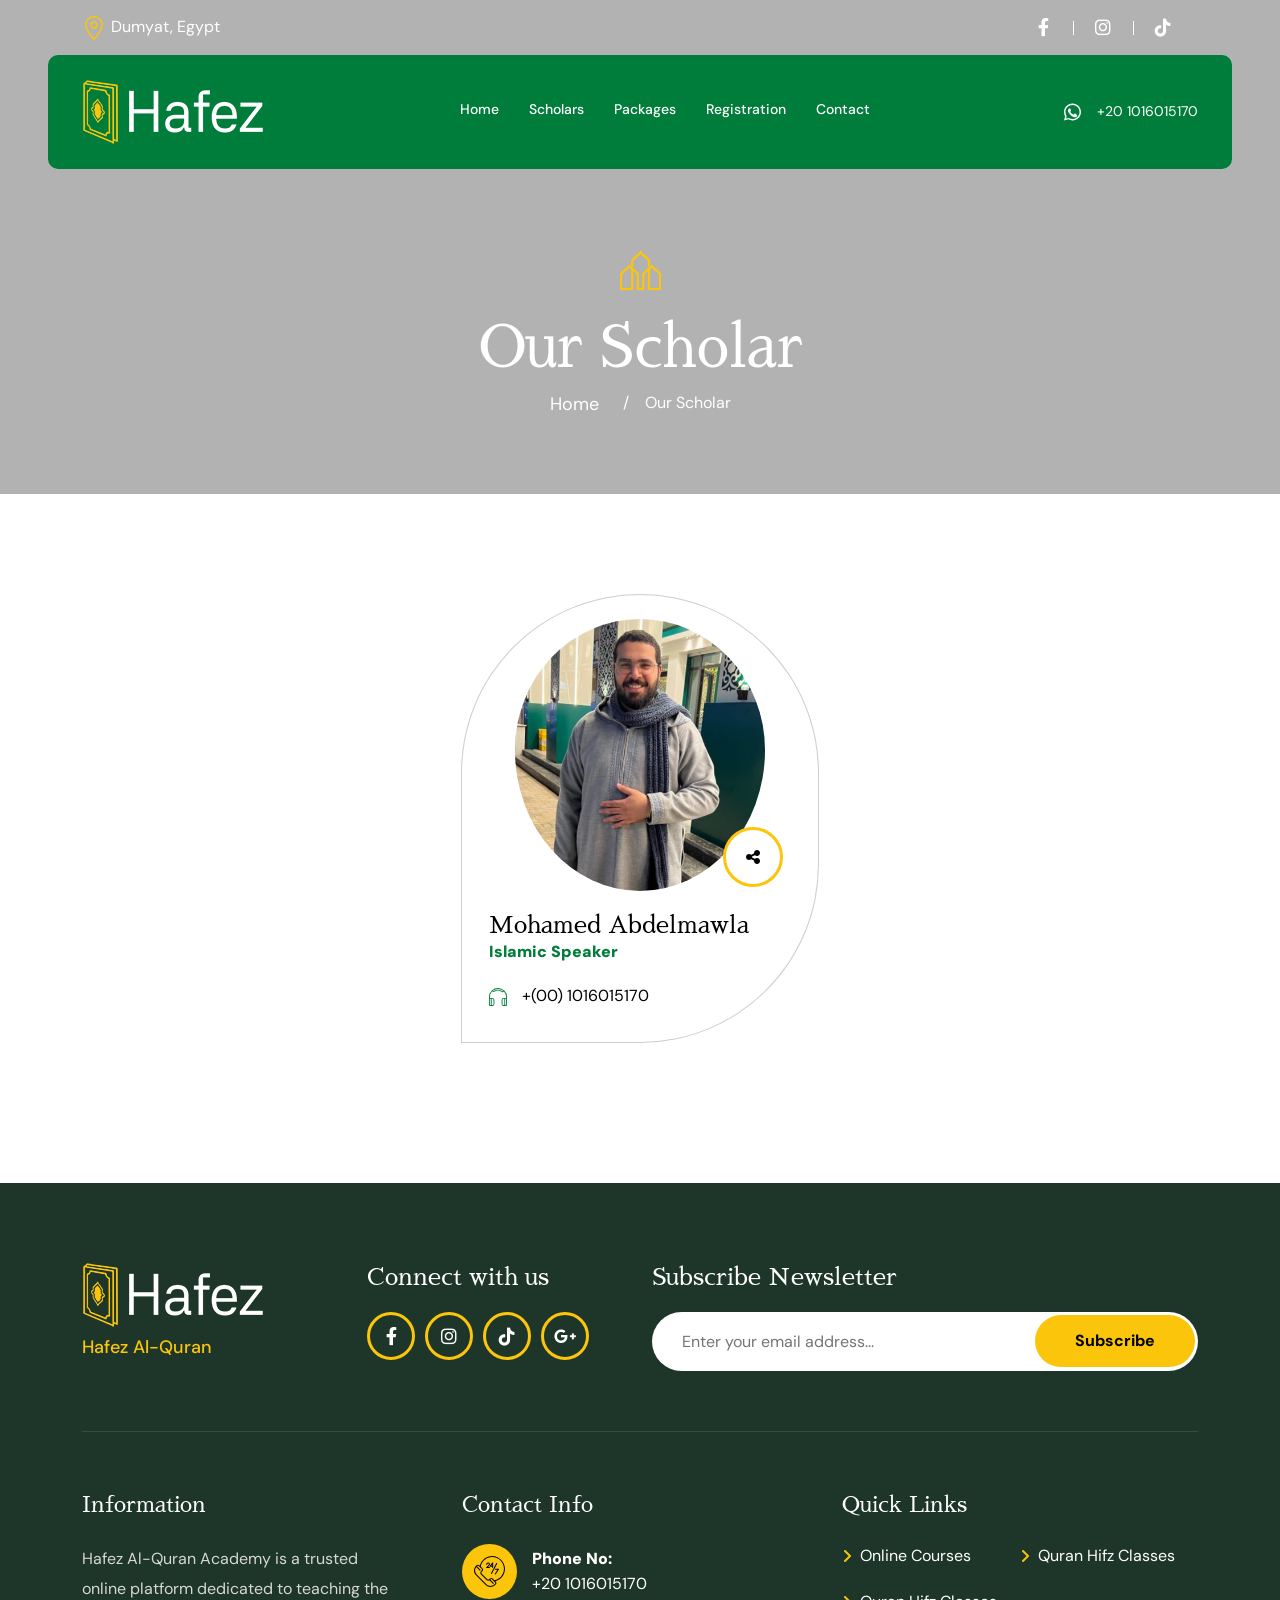
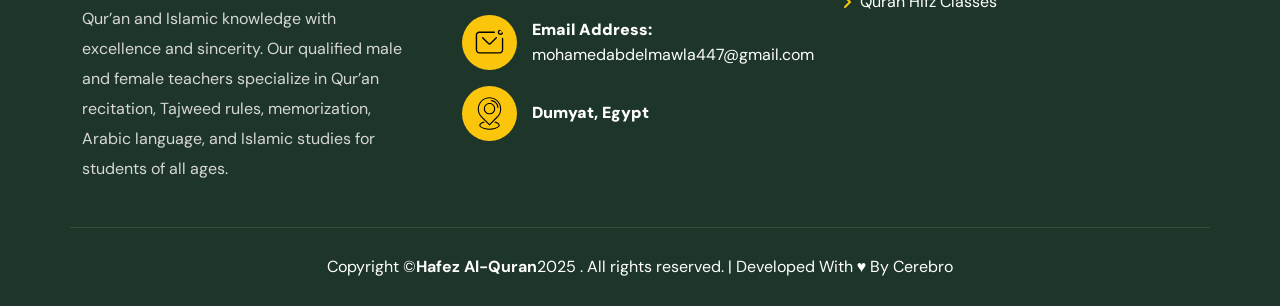
==== commit 8a07fd1e: "Update our-scholar.html" ====
--- a/our-scholar.html
+++ b/our-scholar.html
@@ -174,7 +174,7 @@
         <div class="scholars">
           <div class="opening-time hoverimg">
             <figure>
-              <img src="https://pub-00c1b5b5b6ff441d87b85bd6e5e3a1e9.r2.dev/teacherFace.png" alt="img" />
+              <img src="img/scholar.png?v=2" alt="img" />
             </figure>
             <div class="opening-time-text">
               <h3><a href="scholar-details.html">Mohamed Abdelmawla</a></h3>
@@ -406,4 +406,4 @@
   <script src="js/custom.js"></script>
 </body>
 
-</html>+</html>
